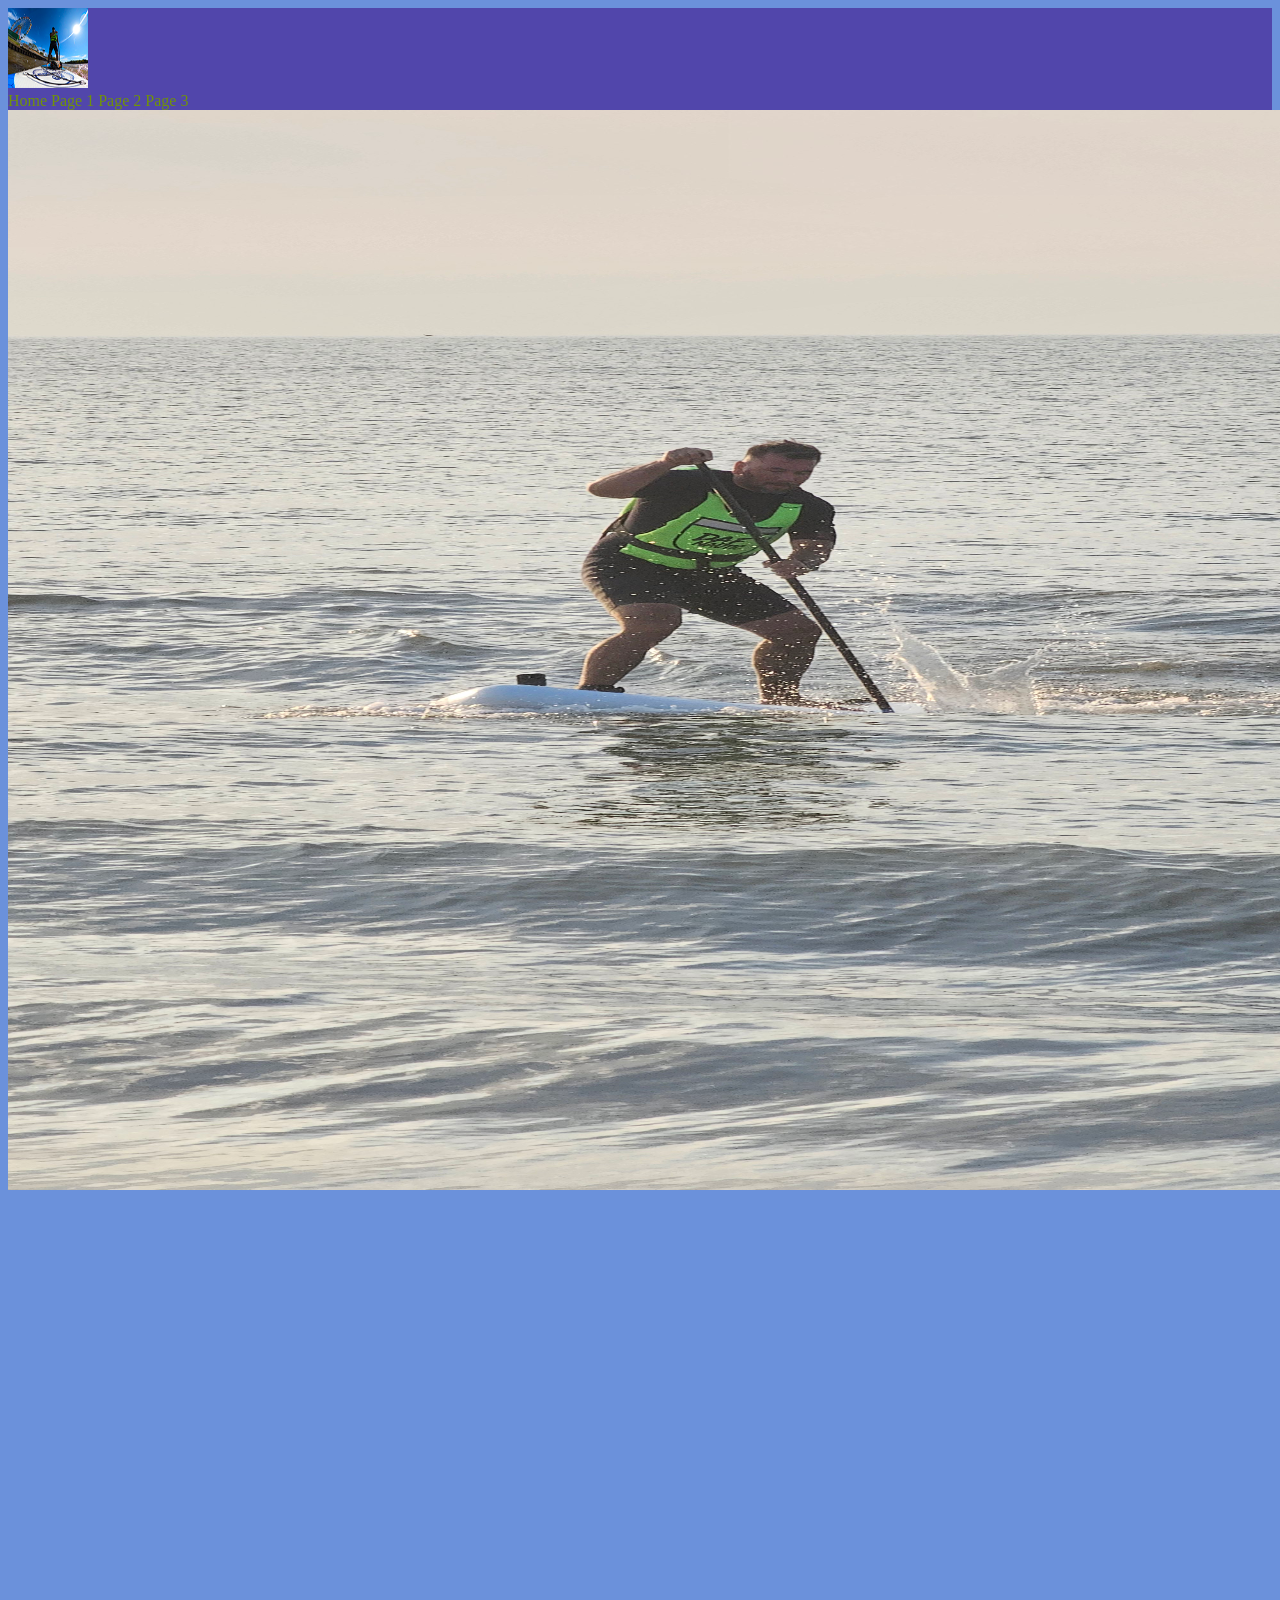
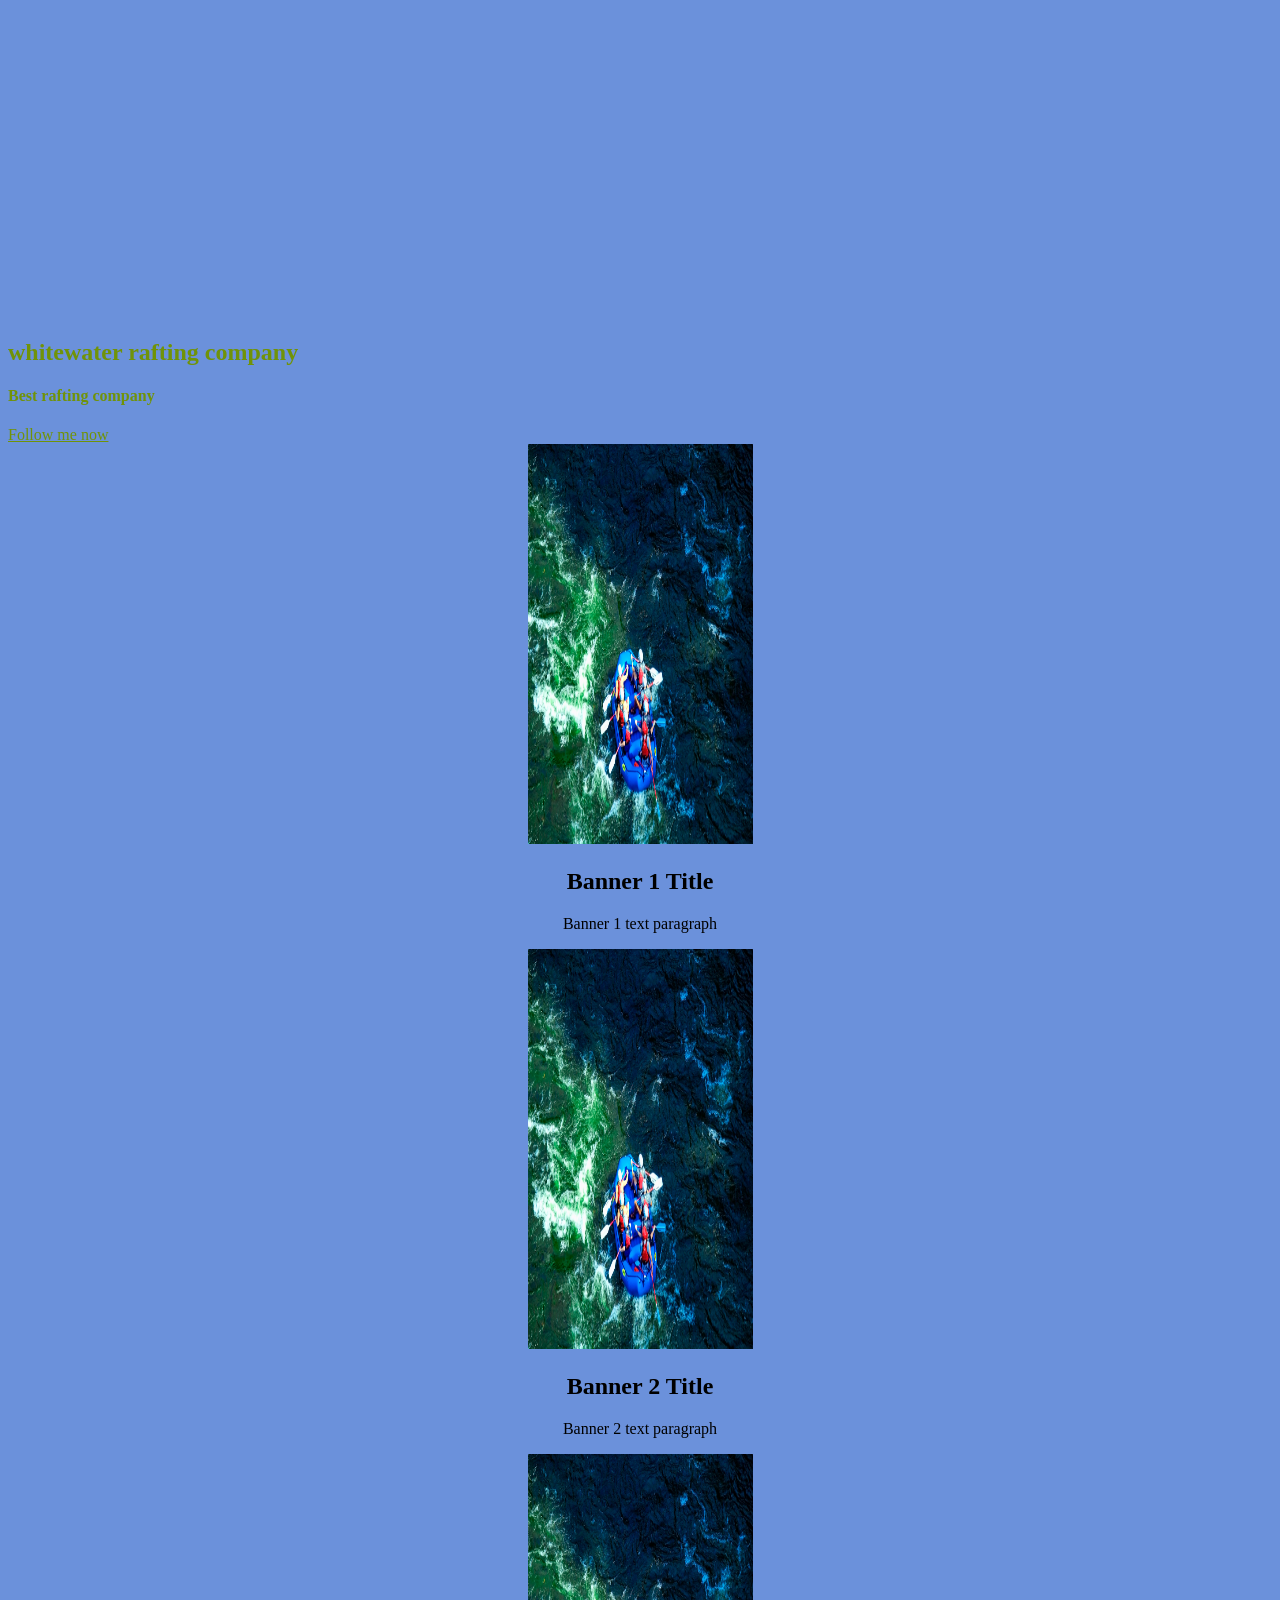
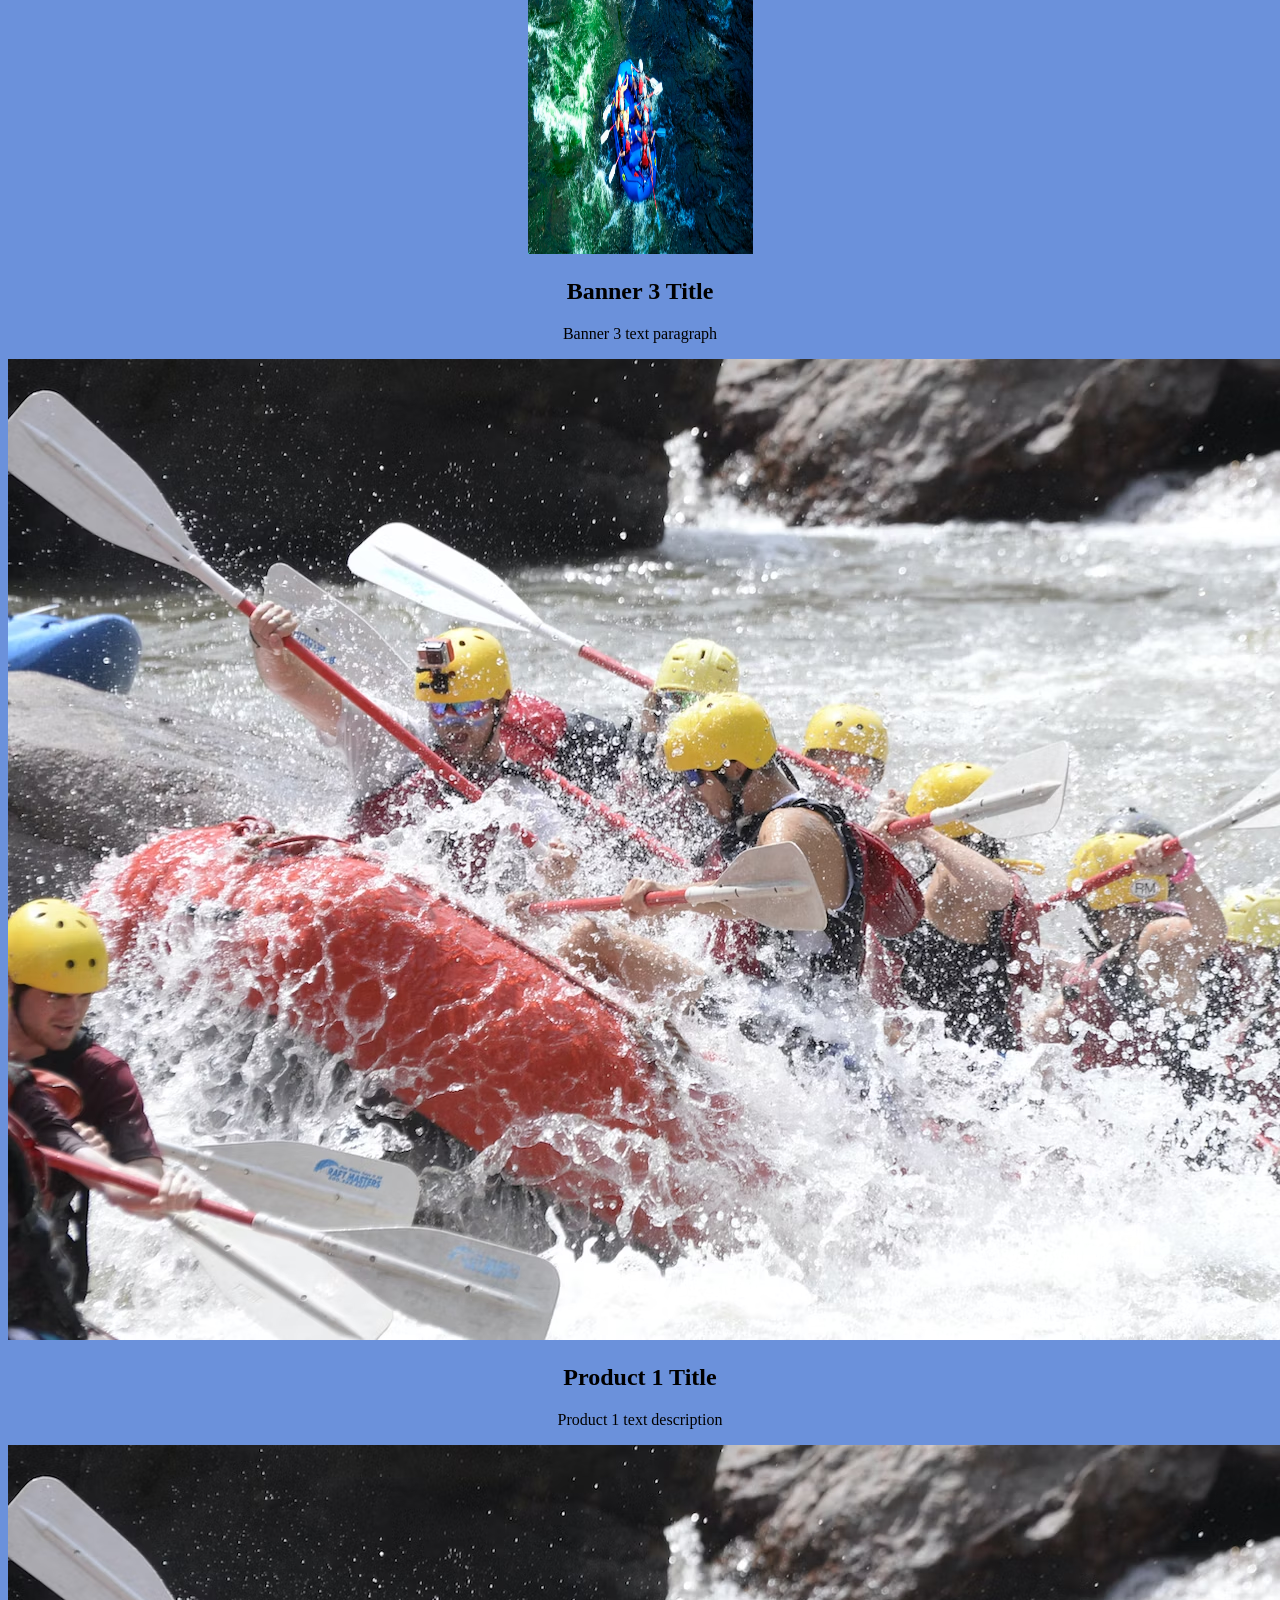
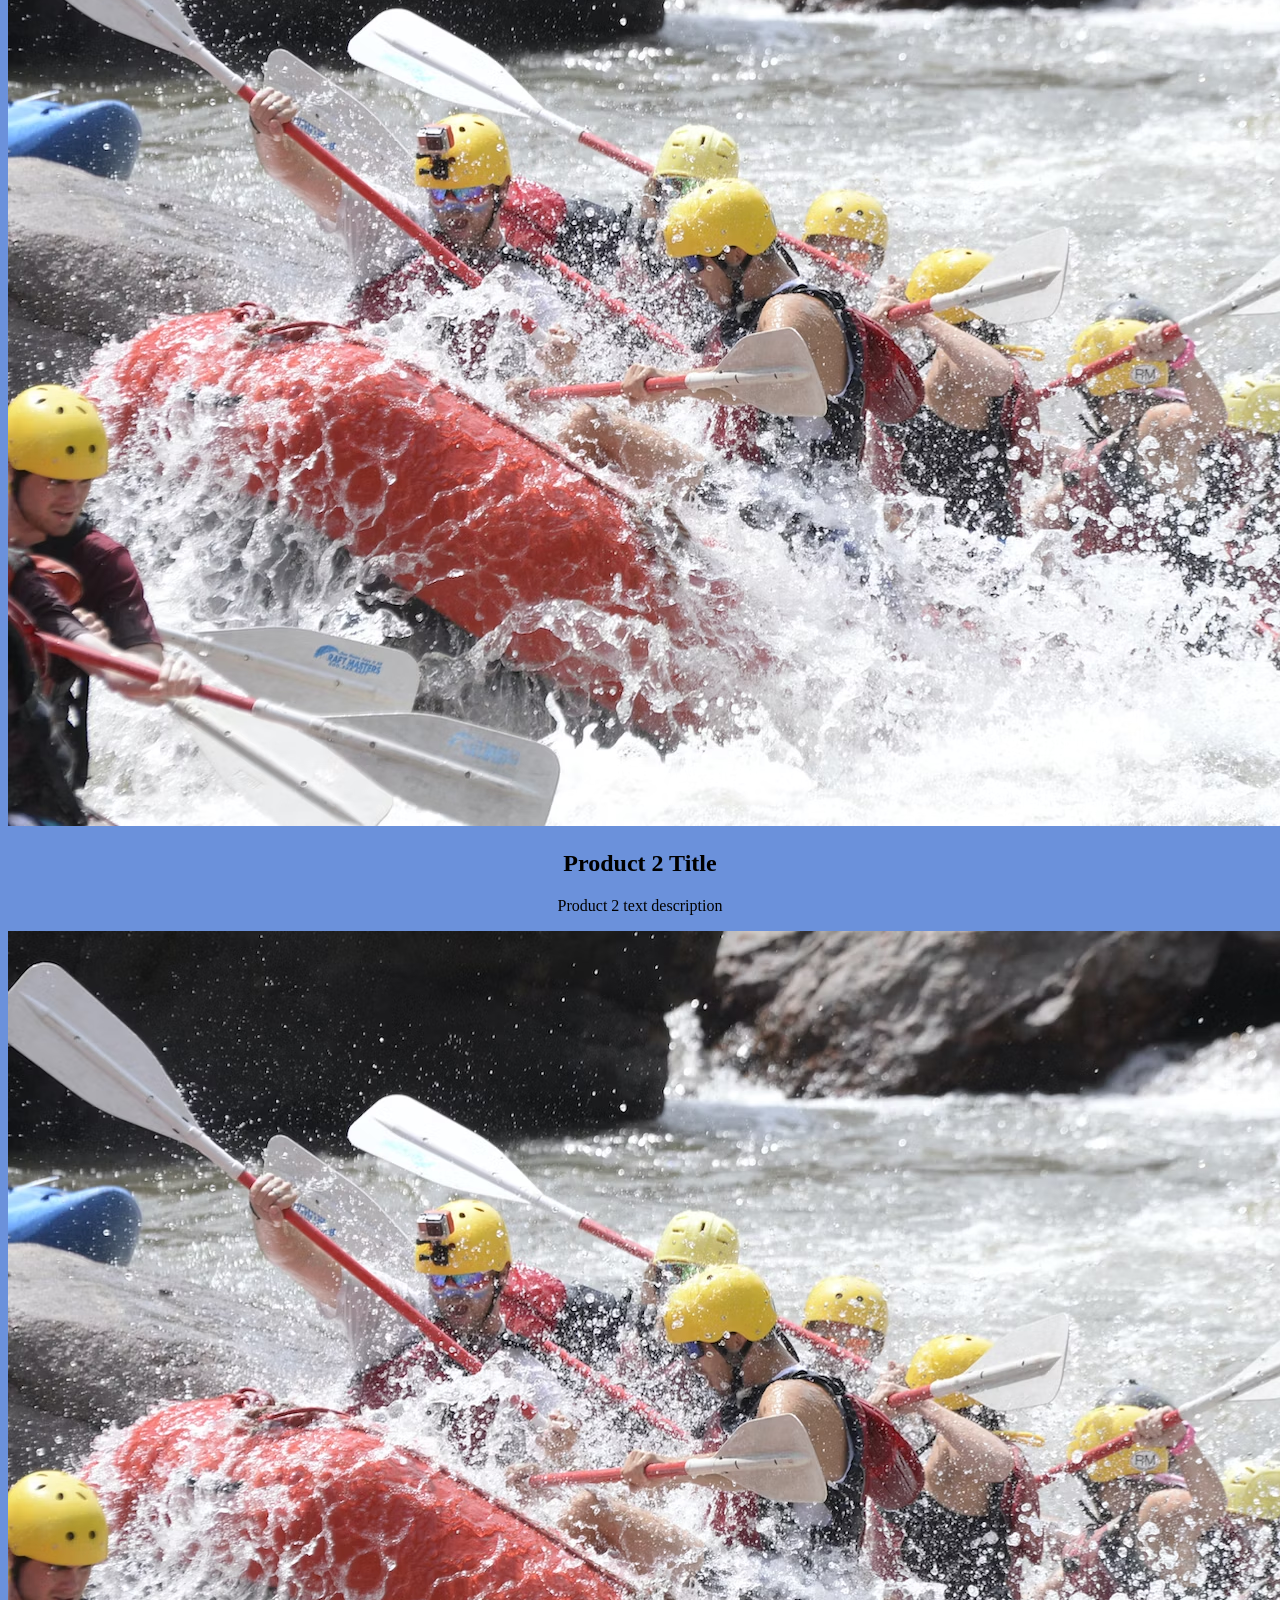
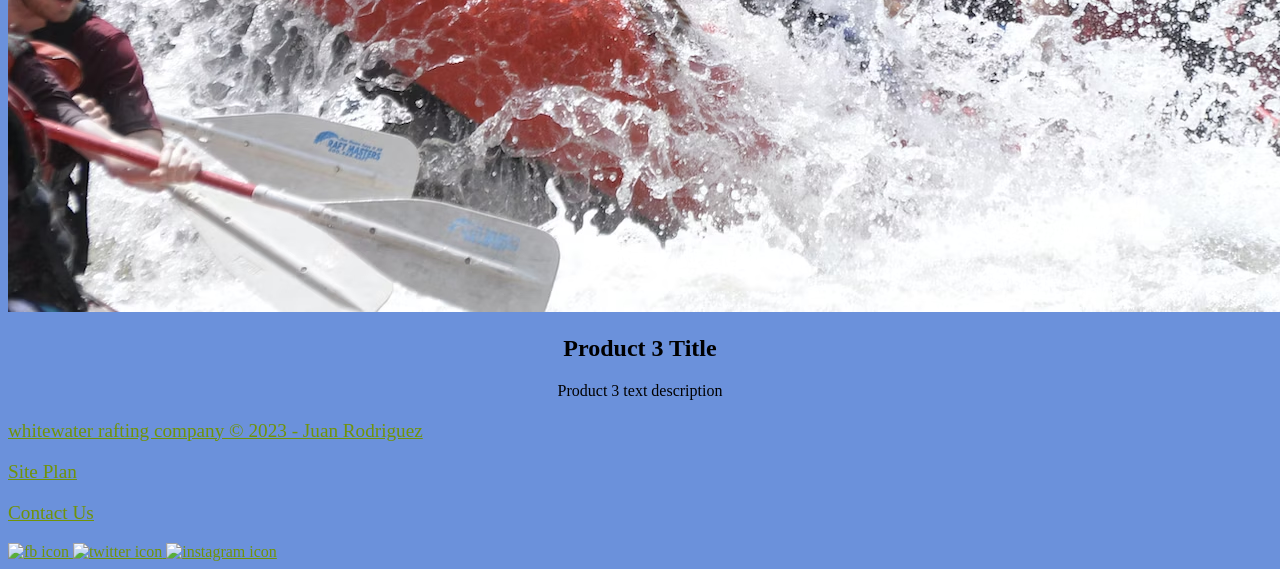
==== wwr/index.html @ 7eb7aa80 "updates some data including photos" ====
<!DOCTYPE html>
<html lang="en">
<head>
    <meta charset="UTF-8">
    <meta name="viewport" content="width=device-width, initial-scale=1.0">
    <link rel="stylesheet" href="./styles/style.css">
    <title>Paddleboard for life</title>
</head>
<body>
    <div id="content">
        <header>
            <a id="logo_link" href="index.html">
                <img class = "logo" src="./images/logo.png" width="80" height="80" alt="logo">
            </a>
            <nav text-align: center;>
                <a href="index.html">Home</a>
                <a href="#">Page 1</a>
                <a href="#">Page 2</a>
                <a href="#">Page 3</a>
            </nav>
        </header>
        <div id="hero">
            <div id="hero-box"> 
                <img src="./images/paddle-001.jpg" width="1440" height="1080" alt="Enjoying Paddleboarding">
            </div>
            <div id="background"></div> 
            <section id="hero-msg" text-align: center;>
                <h1 class="home-title" text-align: center;> whitewater rafting company </h1>
                <h4 text-align: center;>Best rafting company</h4>
                <div class="button-box" text-align: center;>
                    <a class="book" href="contact.html">Follow me now</a>
                </div>
            </section>
        </div>
        <main class="home-grid" text-align: center;>
            <div id="banner-box" text-align: center;>
                <section class="banner">
                    <img src="./images/rafting002.jpg" width="225" height="400" alt="banner image desc">
                    <h2>Banner 1 Title</h2>
                    <p>Banner 1 text paragraph</p>
                </section>
                <section class="banner">
                    <img src="./images/rafting002.jpg" width="225" height="400" alt="banner image desc">
                    <h2>Banner 2 Title</h2>
                    <p>Banner 2 text paragraph</p>
                </section>
                <section class="banner">
                    <img src="./images/rafting002.jpg" width="225" height="400" alt="banner image desc">
                    <h2>Banner 3 Title</h2>
                    <p>Banner 3 text paragraph</p>
                </section>
            </div>
            <div id="product-gallery" text-align: center;>
                <section class="product">
                    <img src="./images/rafting003.jpg" alt="banner image desc">
                    <h2>Product 1 Title</h2>
                    <p>Product 1 text description</p>
                </section>
                <section class="product">
                    <img src="./images/rafting003.jpg" alt="banner image desc">
                    <h2>Product 2 Title</h2>
                    <p>Product 2 text description</p>
                </section>
                <section class="product">
                    <img src="./images/rafting003.jpg" alt="banner image desc">
                    <h2>Product 3 Title</h2>
                    <p>Product 3 text description</p>
                </section>
            </div>
        </main>
        <footer>
            <p>whitewater rafting company &copy; 2023 - Juan Rodriguez</p>
            <p><a href="site-plan-rafting.html">Site Plan</a></p>
            <p><a href="contactus.html">Contact Us</a></p>
            <div class="social">
                <a href="https://facebook.com" target="_blank">
                    <img src="images/facebook.png" alt="fb icon">
                </a>
                <a href="https://twitter.com" target="_blank">
                    <img src="images/twitter.png" alt="twitter icon">
                </a>
                <a href="https://instagram.com" target="_blank">
                    <img src="images/instagram.png" alt="instagram icon">
                </a>
            </div>
        </footer>
    </div>
</body>
</html>
---- wwr/styles/style.css ----
#content {
    max-width: 1600px;
    margin: 0 auto;
}

#background {
    height: 725px;
    background-color: #6b91db;
}

#home-grid {
    text-align: center;
    color: #709308;
    text-decoration: none;
}

body {
    background-color: #6b91db; 
}
header {
    background-color:rgba(71, 39, 152, 0.7);
}
nav a {
    text-align: center;
    color: #709308;
    text-decoration: none;
}

nav a:hover {
    background-color: rgba(46, 136, 159, 0.244);
    color: #709308;
}

.home-title {
    color: #709308;
}

h4 {
    color: #709308;
}

.book, .join {
    background-color: #6b91db;
    color: #709308;
    text-align: center;
}

.book:hover, .join:hover {
    background-color: #6b91db;
    color: #709308;
}

.msg {
    background-color: #6b91db;
    color: #709308;
}

.msg h2 {
    color: #709308;
}

.msg p {
    color: #709308;
}

footer {
    background-color: #6b91db; 
    color: #709308;
}

footer a {
    color: #709308;
    text-align: center;
}

footer a:hover {
    color: #a8d124;
}
main {
    text-align: center;
}

footer p {
    font-size: 1.2em;
    text-decoration: underline;
}  

a:hover {
    text-decoration: underline;
} 

.icon {
    width: 80px;
}
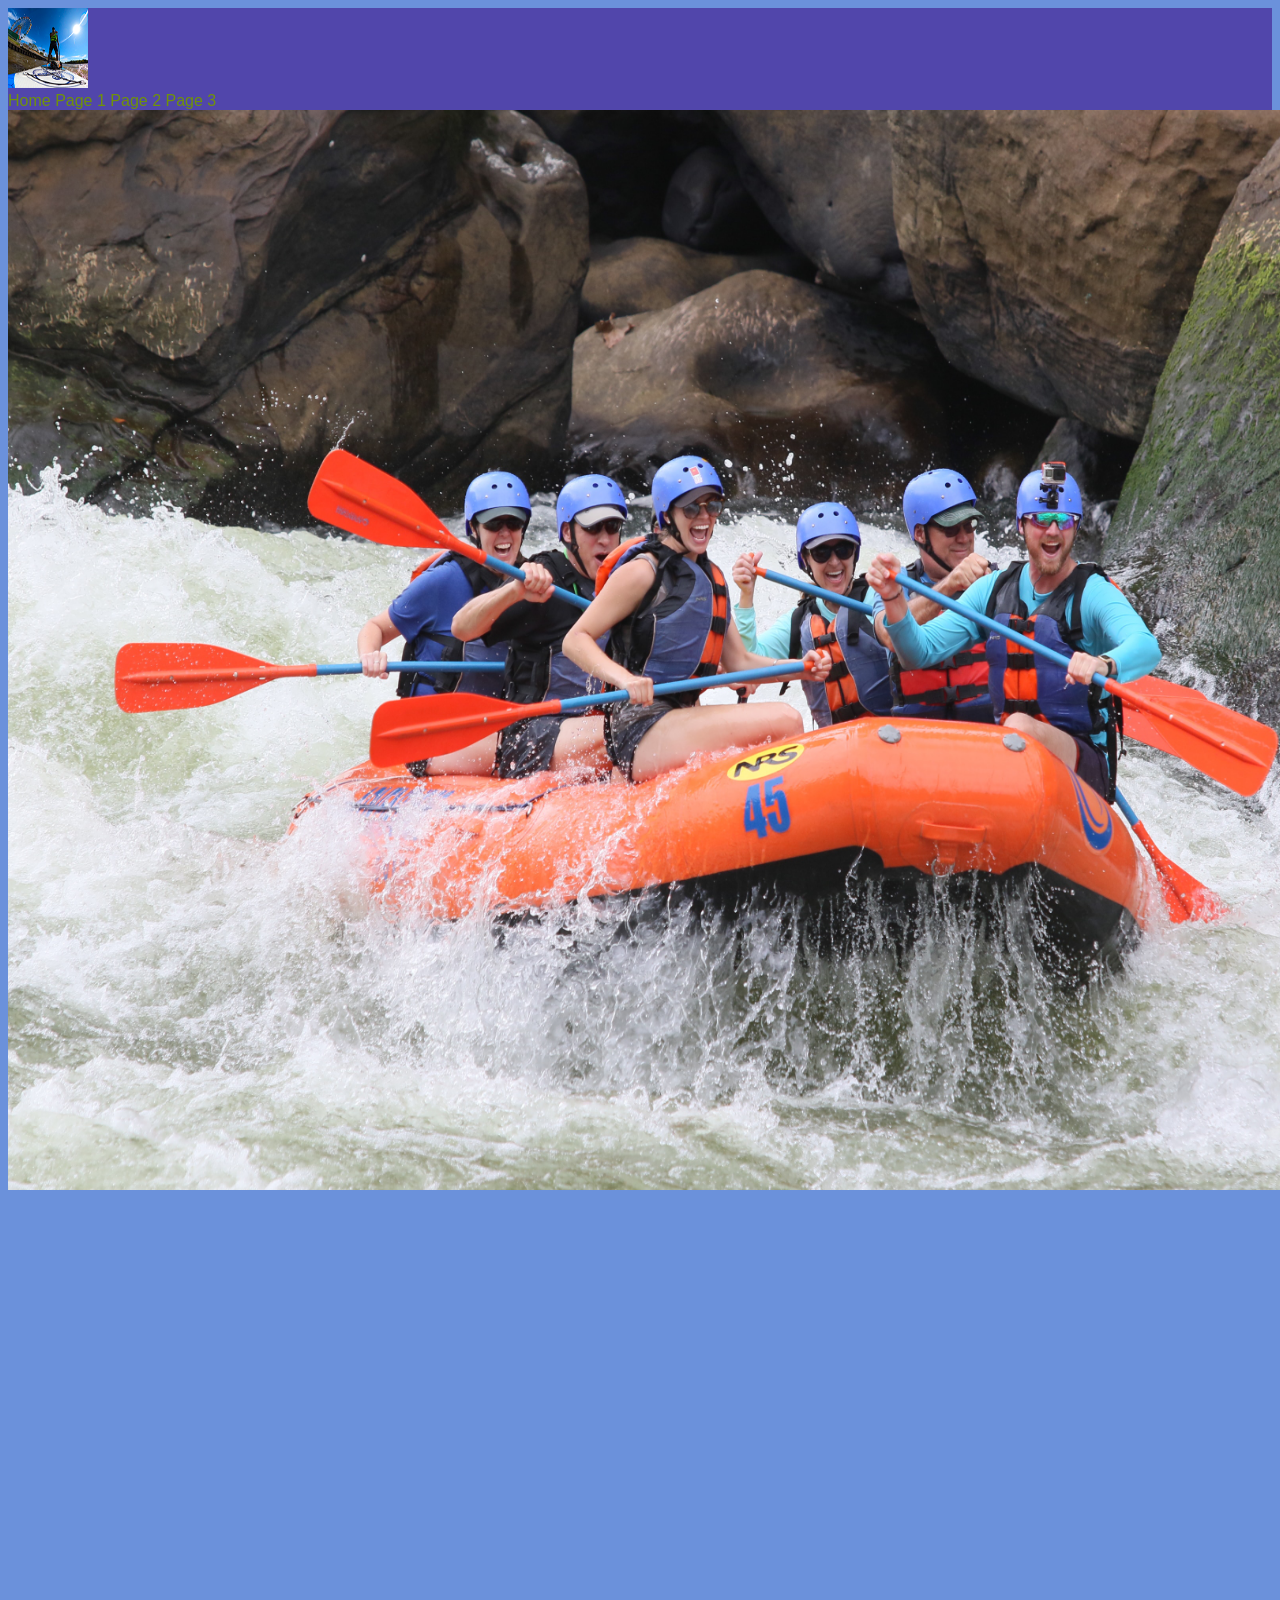
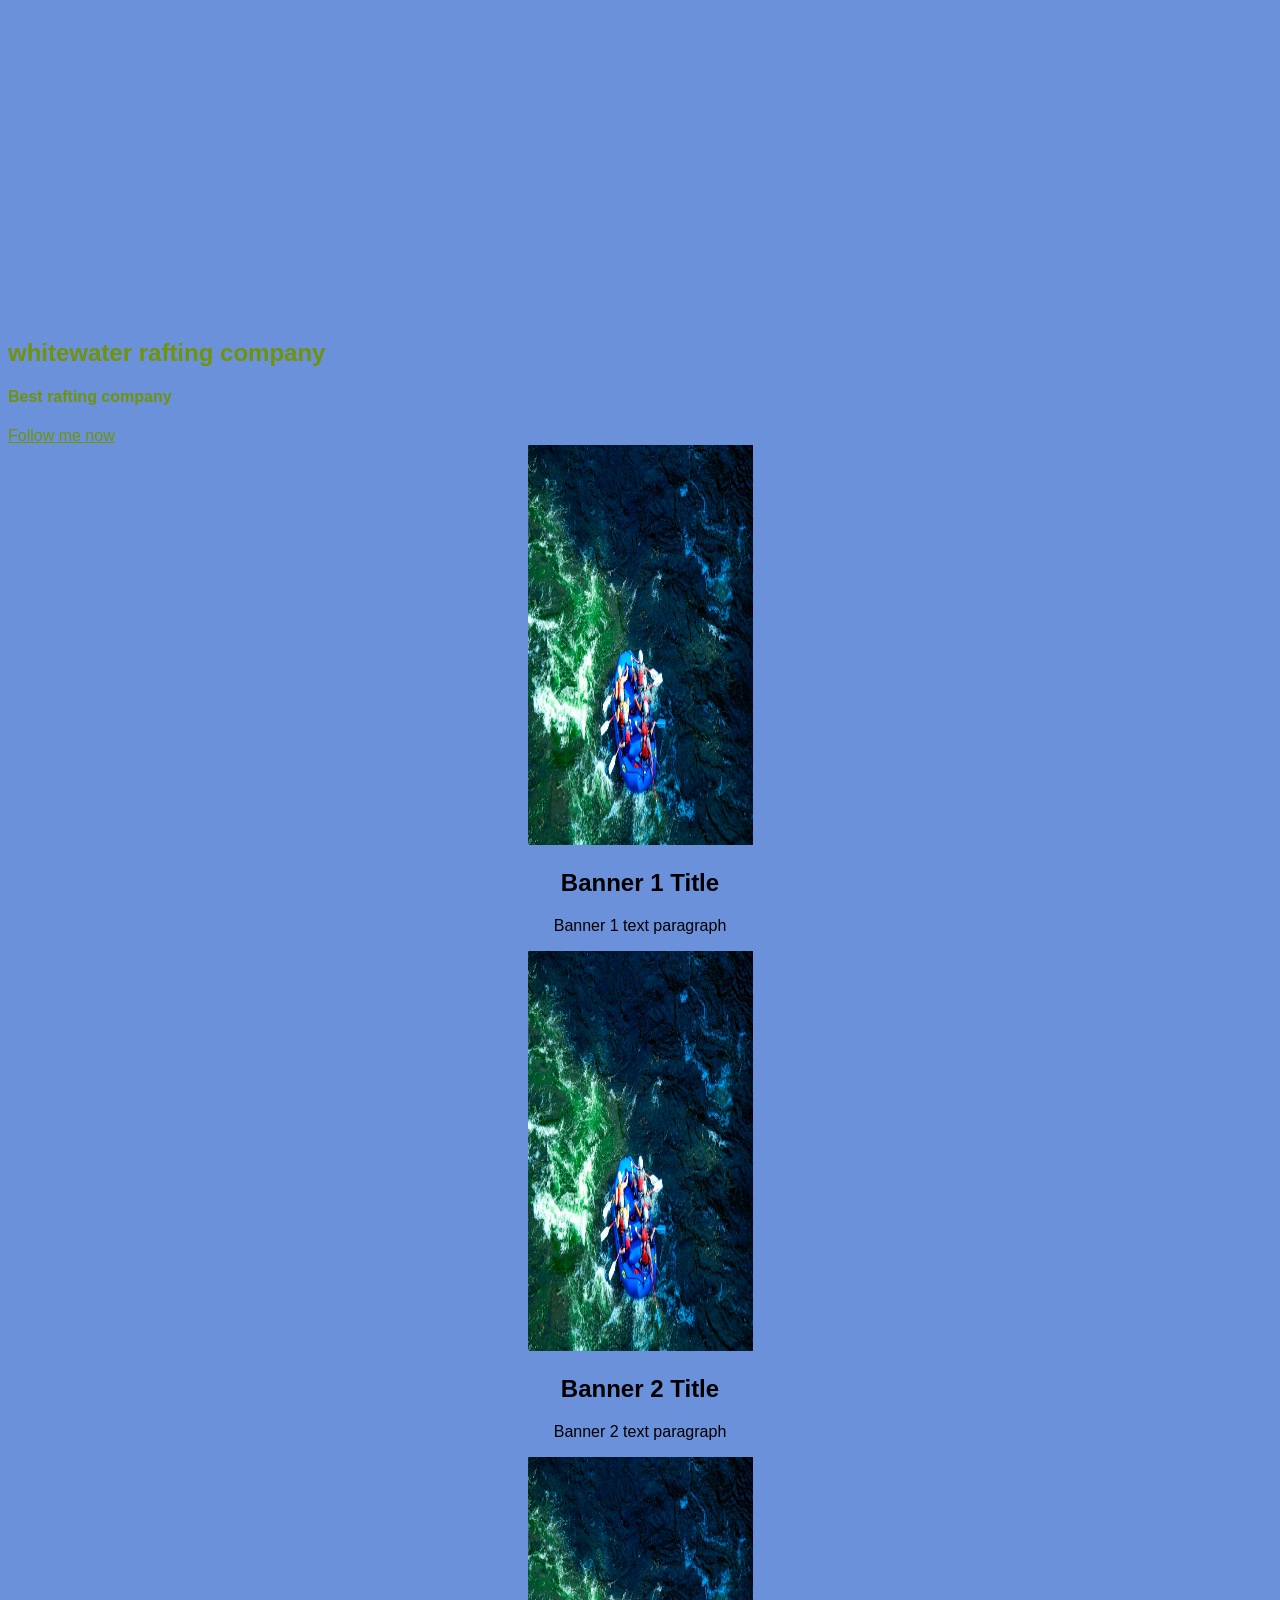
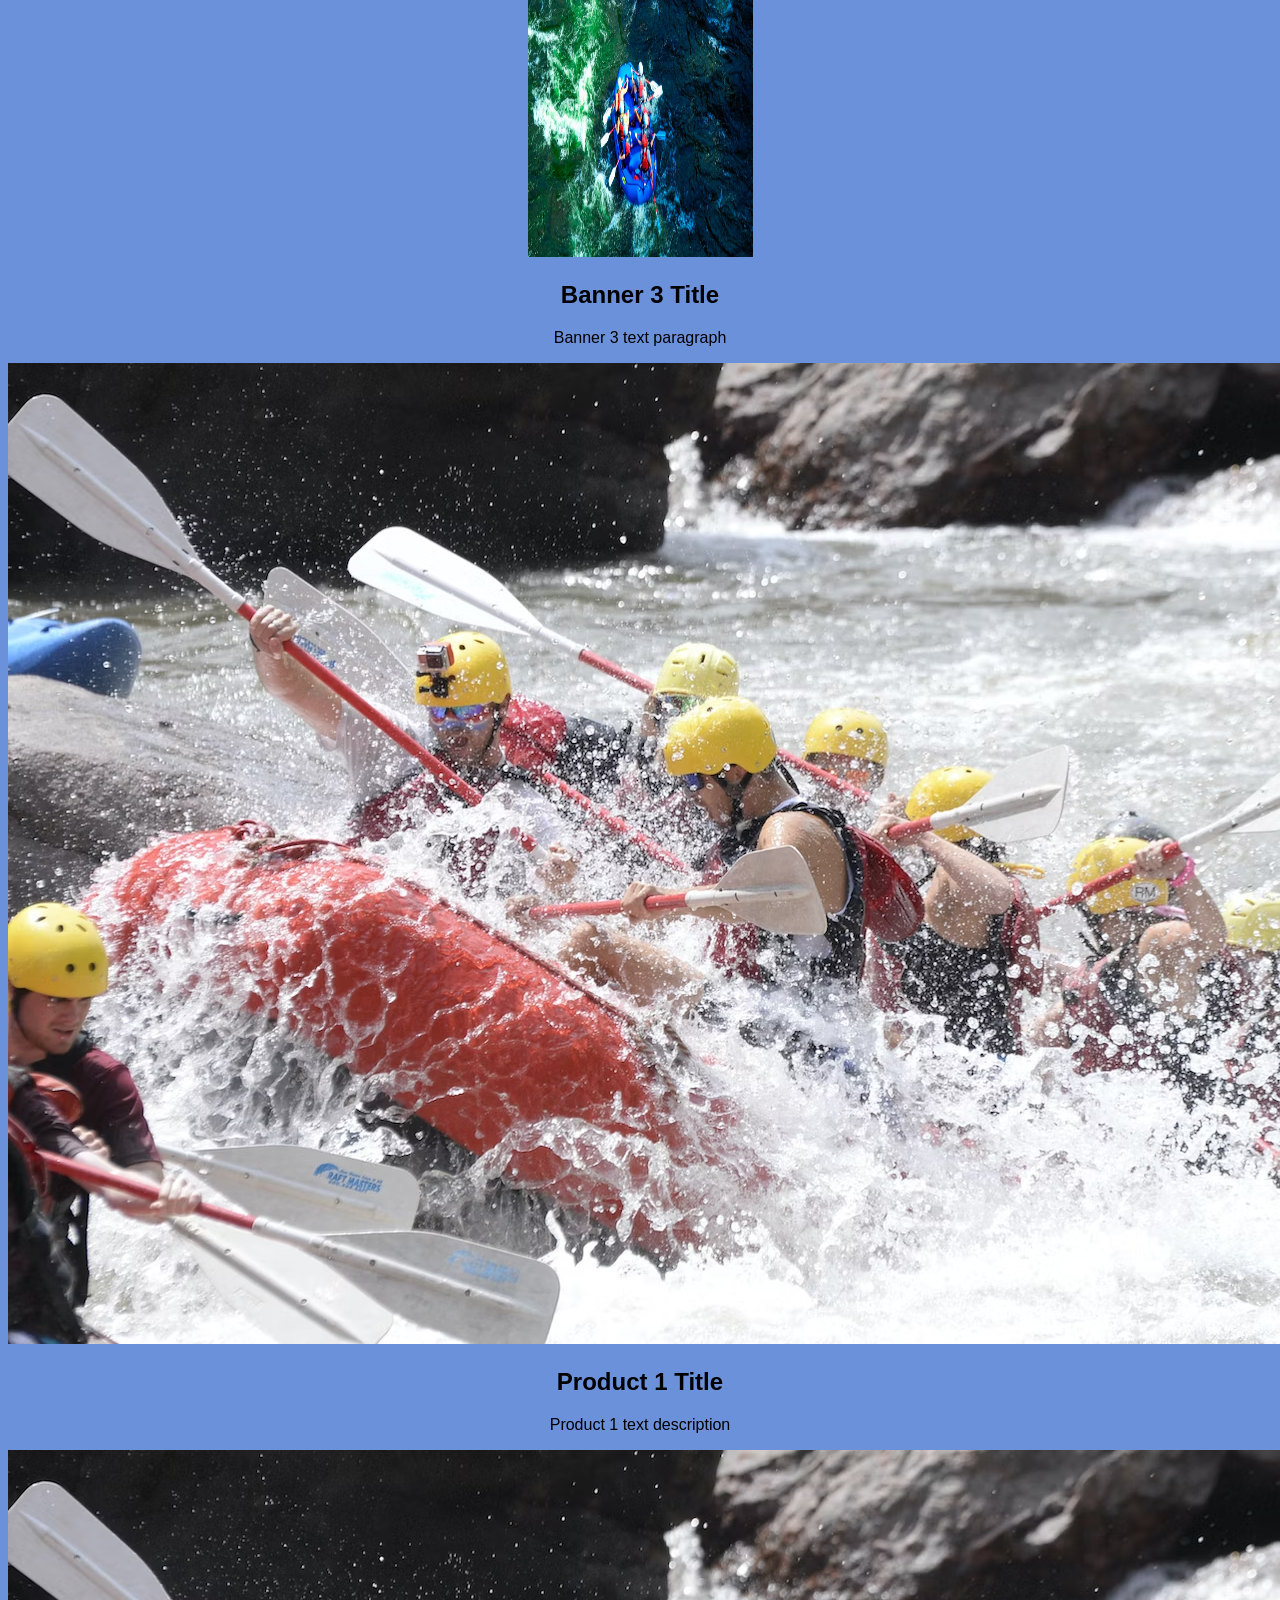
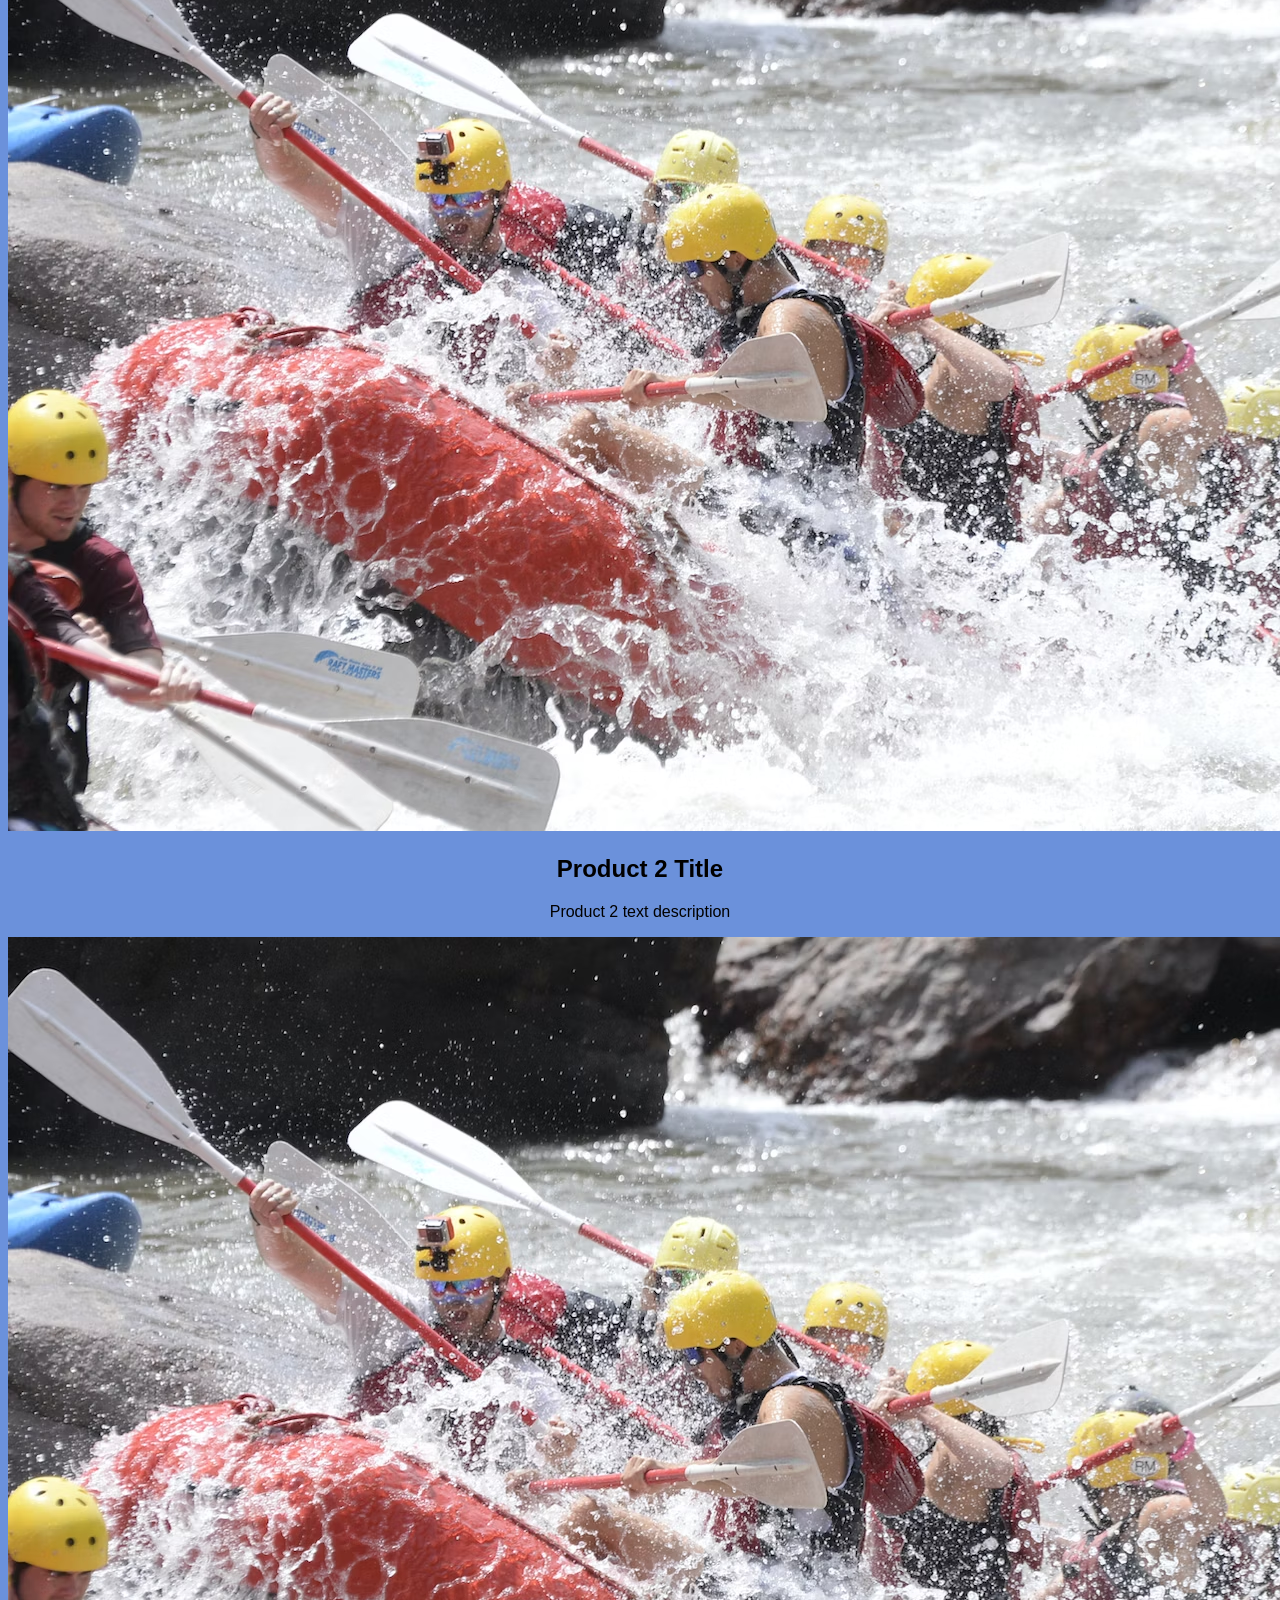
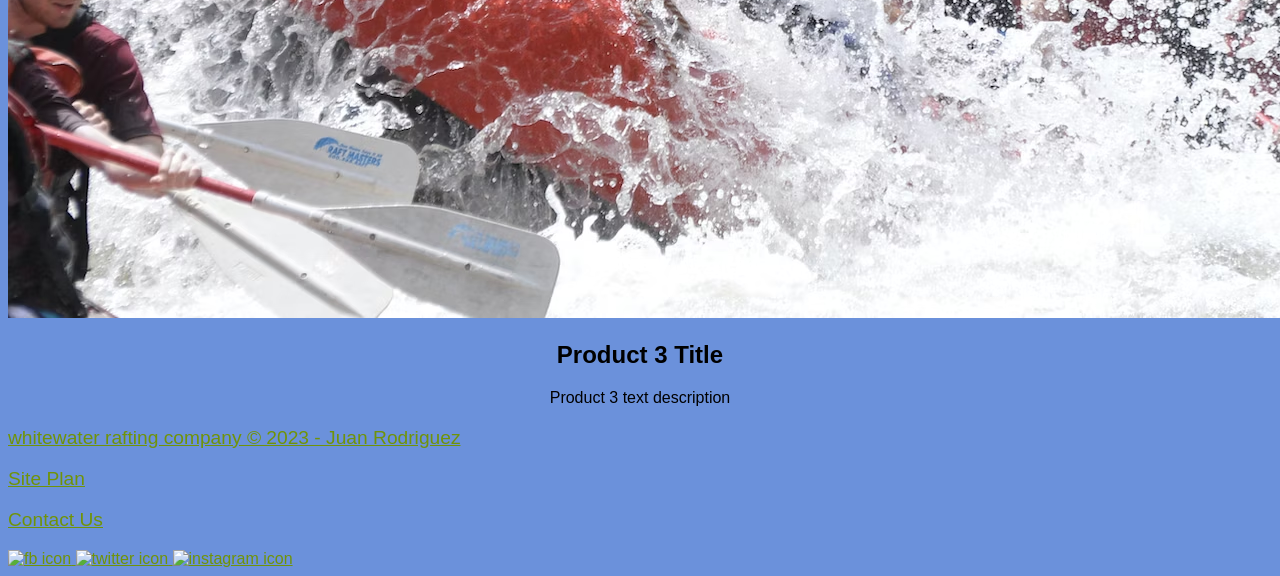
==== commit a2f75c2a: "updates" ====
--- a/wwr/index.html
+++ b/wwr/index.html
@@ -21,7 +21,7 @@
         </header>
         <div id="hero">
             <div id="hero-box"> 
-                <img src="./images/paddle-001.jpg" width="1440" height="1080" alt="Enjoying Paddleboarding">
+                <img src="./images/rafting001.jpg" width="1440" height="1080" alt="Enjoying Rafting">
             </div>
             <div id="background"></div> 
             <section id="hero-msg" text-align: center;>
--- a/wwr/styles/style.css
+++ b/wwr/styles/style.css
@@ -16,6 +16,7 @@
 
 body {
     background-color: #6b91db; 
+    font-family: Arial, sans-serif;
 }
 header {
     background-color:rgba(71, 39, 152, 0.7);
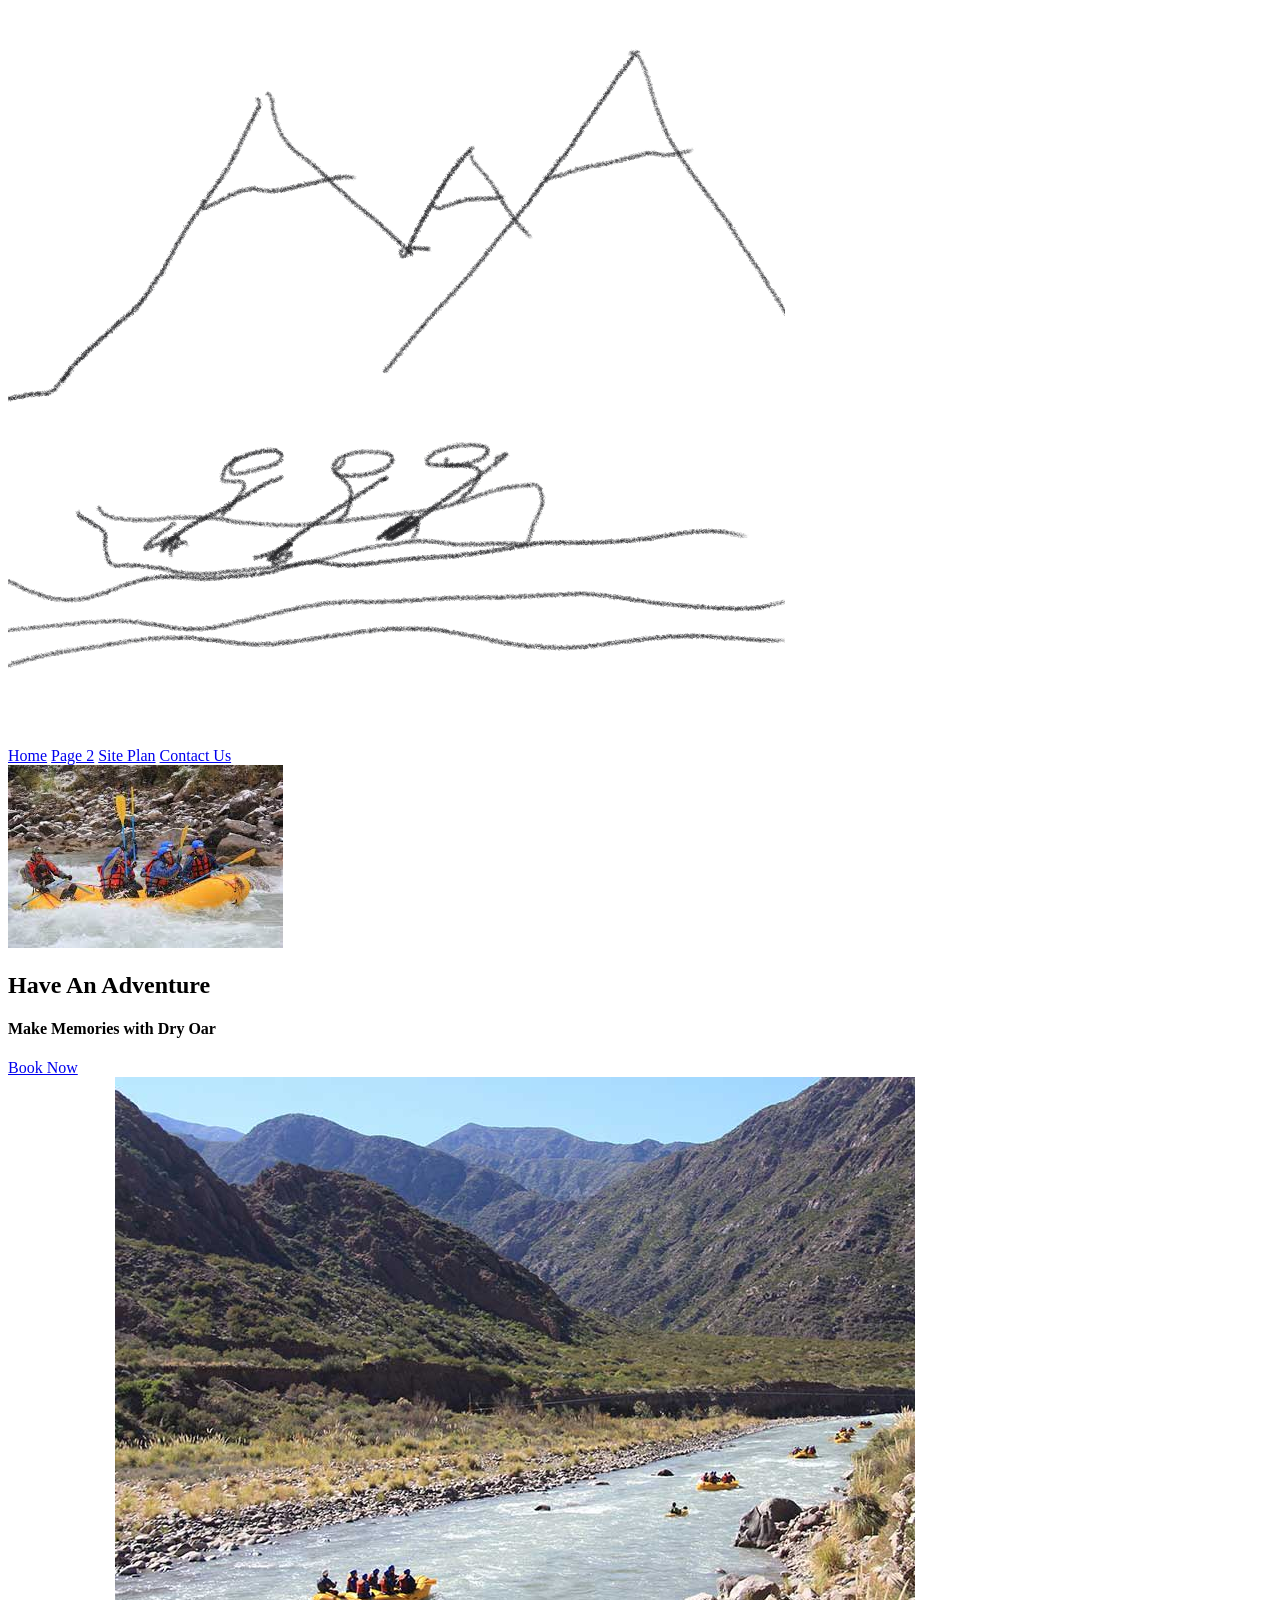
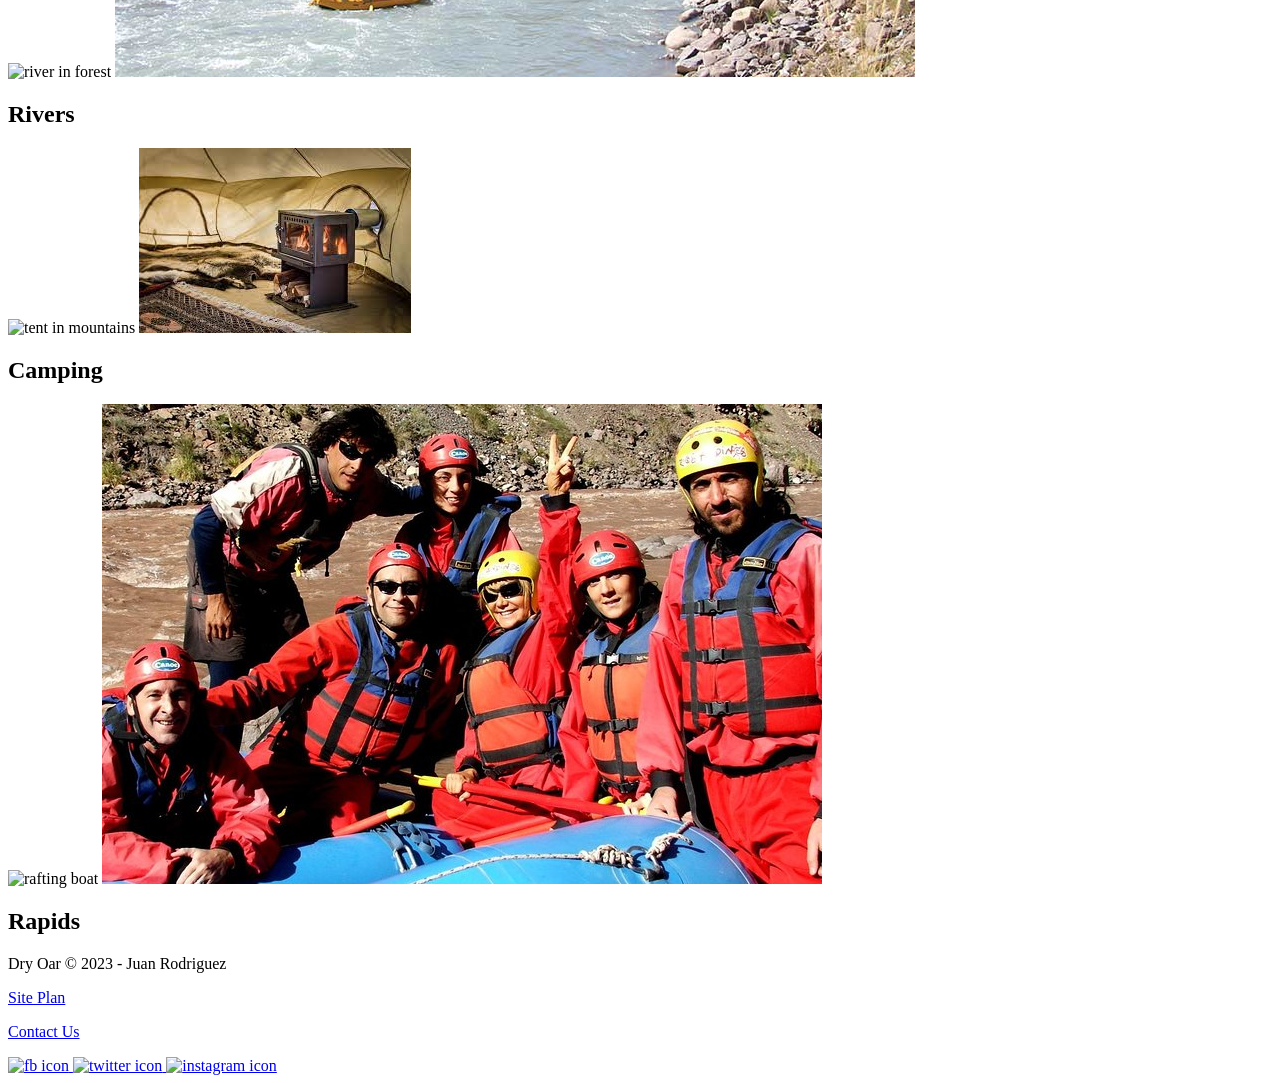
==== commit 95a88fd1: "3eded" ====
--- a/wwr/index.html
+++ b/wwr/index.html
@@ -3,87 +3,66 @@
 <head>
     <meta charset="UTF-8">
     <meta name="viewport" content="width=device-width, initial-scale=1.0">
-    <link rel="stylesheet" href="./styles/style.css">
-    <title>Paddleboard for life</title>
+    <title>Patagonia Rafting Expedition</title>
 </head>
 <body>
-    <div id="content">
-        <header>
-            <a id="logo_link" href="index.html">
-                <img class = "logo" src="./images/logo.png" width="80" height="80" alt="logo">
+    <header>
+        <a id="logo_link" href="index.html">
+            <img class="logo" src="./images/logo.png" alt="Dry Oar Logo">
+        </a>
+        <nav>
+            <a href="index.html">Home</a>
+            <a href="#">Page 2</a>
+            <a href="site-plan-rafting.html">Site Plan</a>
+            <a href="contactus.html">Contact Us</a>
+        </nav>
+       
+    </header>
+    <div id="hero">
+        <div id="hero-box">
+            <img id="hero-img" src="images/hero.jpeg" alt="People enjoying rafting at Patagonia">
+        </div>
+        <section id="hero-msg">
+            <h1 class="home-title">Have An Adventure</h1>
+            <h4>Make Memories with Dry Oar </h4>
+            <div class='button-box'>
+                <a class='book' href="contactus.html">Book Now</a>
+            </div>
+        </section>
+    </div>
+    <main class="home-grid">
+        <section class="rivers-card">
+            <img class="card-img" src="images/rivers.jpg" alt="river in forest">
+            <img class="icon" src="images/rivers2.jpeg" alt="river icon">
+            <h2>Rivers</h2>
+        </section>
+        <section class="camping-card">
+            <img class="card-img" src="images/camping.jpg" alt="tent in mountains">
+            <img class="icon" src="images/fire_icon.jpeg" alt="fire icon">
+            <h2>Camping</h2>
+        </section>
+        <section class="rapids-card">
+            <img class="card-img" src="images/rapids.jpg" alt="rafting boat">
+            <img class="icon" src="images/rapids2.jpeg" alt="oars icon">
+            <h2>Rapids</h2>
+        </section>
+    </main>
+    <footer>
+        <p>Dry Oar &copy; 2023 - Juan Rodriguez</p>
+        <p><a href="site-plan-rafting.html">Site Plan</a></p>
+        <p><a href="contactus.html">Contact Us</a></p>
+        <div class="social">
+            <a href="https://facebook.com">
+                <img src="images/facebook.png" alt="fb icon">
             </a>
-            <nav text-align: center;>
-                <a href="index.html">Home</a>
-                <a href="#">Page 1</a>
-                <a href="#">Page 2</a>
-                <a href="#">Page 3</a>
-            </nav>
-        </header>
-        <div id="hero">
-            <div id="hero-box"> 
-                <img src="./images/rafting001.jpg" width="1440" height="1080" alt="Enjoying Rafting">
-            </div>
-            <div id="background"></div> 
-            <section id="hero-msg" text-align: center;>
-                <h1 class="home-title" text-align: center;> whitewater rafting company </h1>
-                <h4 text-align: center;>Best rafting company</h4>
-                <div class="button-box" text-align: center;>
-                    <a class="book" href="contact.html">Follow me now</a>
-                </div>
-            </section>
+            <a href="https://twitter.com">
+                <img src="images/twitter.png" alt="twitter icon">
+            </a>
+            <a href="https://instagram.com">
+                <img src="images/instagram.png" alt="instagram icon">
+            </a>
         </div>
-        <main class="home-grid" text-align: center;>
-            <div id="banner-box" text-align: center;>
-                <section class="banner">
-                    <img src="./images/rafting002.jpg" width="225" height="400" alt="banner image desc">
-                    <h2>Banner 1 Title</h2>
-                    <p>Banner 1 text paragraph</p>
-                </section>
-                <section class="banner">
-                    <img src="./images/rafting002.jpg" width="225" height="400" alt="banner image desc">
-                    <h2>Banner 2 Title</h2>
-                    <p>Banner 2 text paragraph</p>
-                </section>
-                <section class="banner">
-                    <img src="./images/rafting002.jpg" width="225" height="400" alt="banner image desc">
-                    <h2>Banner 3 Title</h2>
-                    <p>Banner 3 text paragraph</p>
-                </section>
-            </div>
-            <div id="product-gallery" text-align: center;>
-                <section class="product">
-                    <img src="./images/rafting003.jpg" alt="banner image desc">
-                    <h2>Product 1 Title</h2>
-                    <p>Product 1 text description</p>
-                </section>
-                <section class="product">
-                    <img src="./images/rafting003.jpg" alt="banner image desc">
-                    <h2>Product 2 Title</h2>
-                    <p>Product 2 text description</p>
-                </section>
-                <section class="product">
-                    <img src="./images/rafting003.jpg" alt="banner image desc">
-                    <h2>Product 3 Title</h2>
-                    <p>Product 3 text description</p>
-                </section>
-            </div>
-        </main>
-        <footer>
-            <p>whitewater rafting company &copy; 2023 - Juan Rodriguez</p>
-            <p><a href="site-plan-rafting.html">Site Plan</a></p>
-            <p><a href="contactus.html">Contact Us</a></p>
-            <div class="social">
-                <a href="https://facebook.com" target="_blank">
-                    <img src="images/facebook.png" alt="fb icon">
-                </a>
-                <a href="https://twitter.com" target="_blank">
-                    <img src="images/twitter.png" alt="twitter icon">
-                </a>
-                <a href="https://instagram.com" target="_blank">
-                    <img src="images/instagram.png" alt="instagram icon">
-                </a>
-            </div>
-        </footer>
-    </div>
+    </footer>
+    
 </body>
 </html>
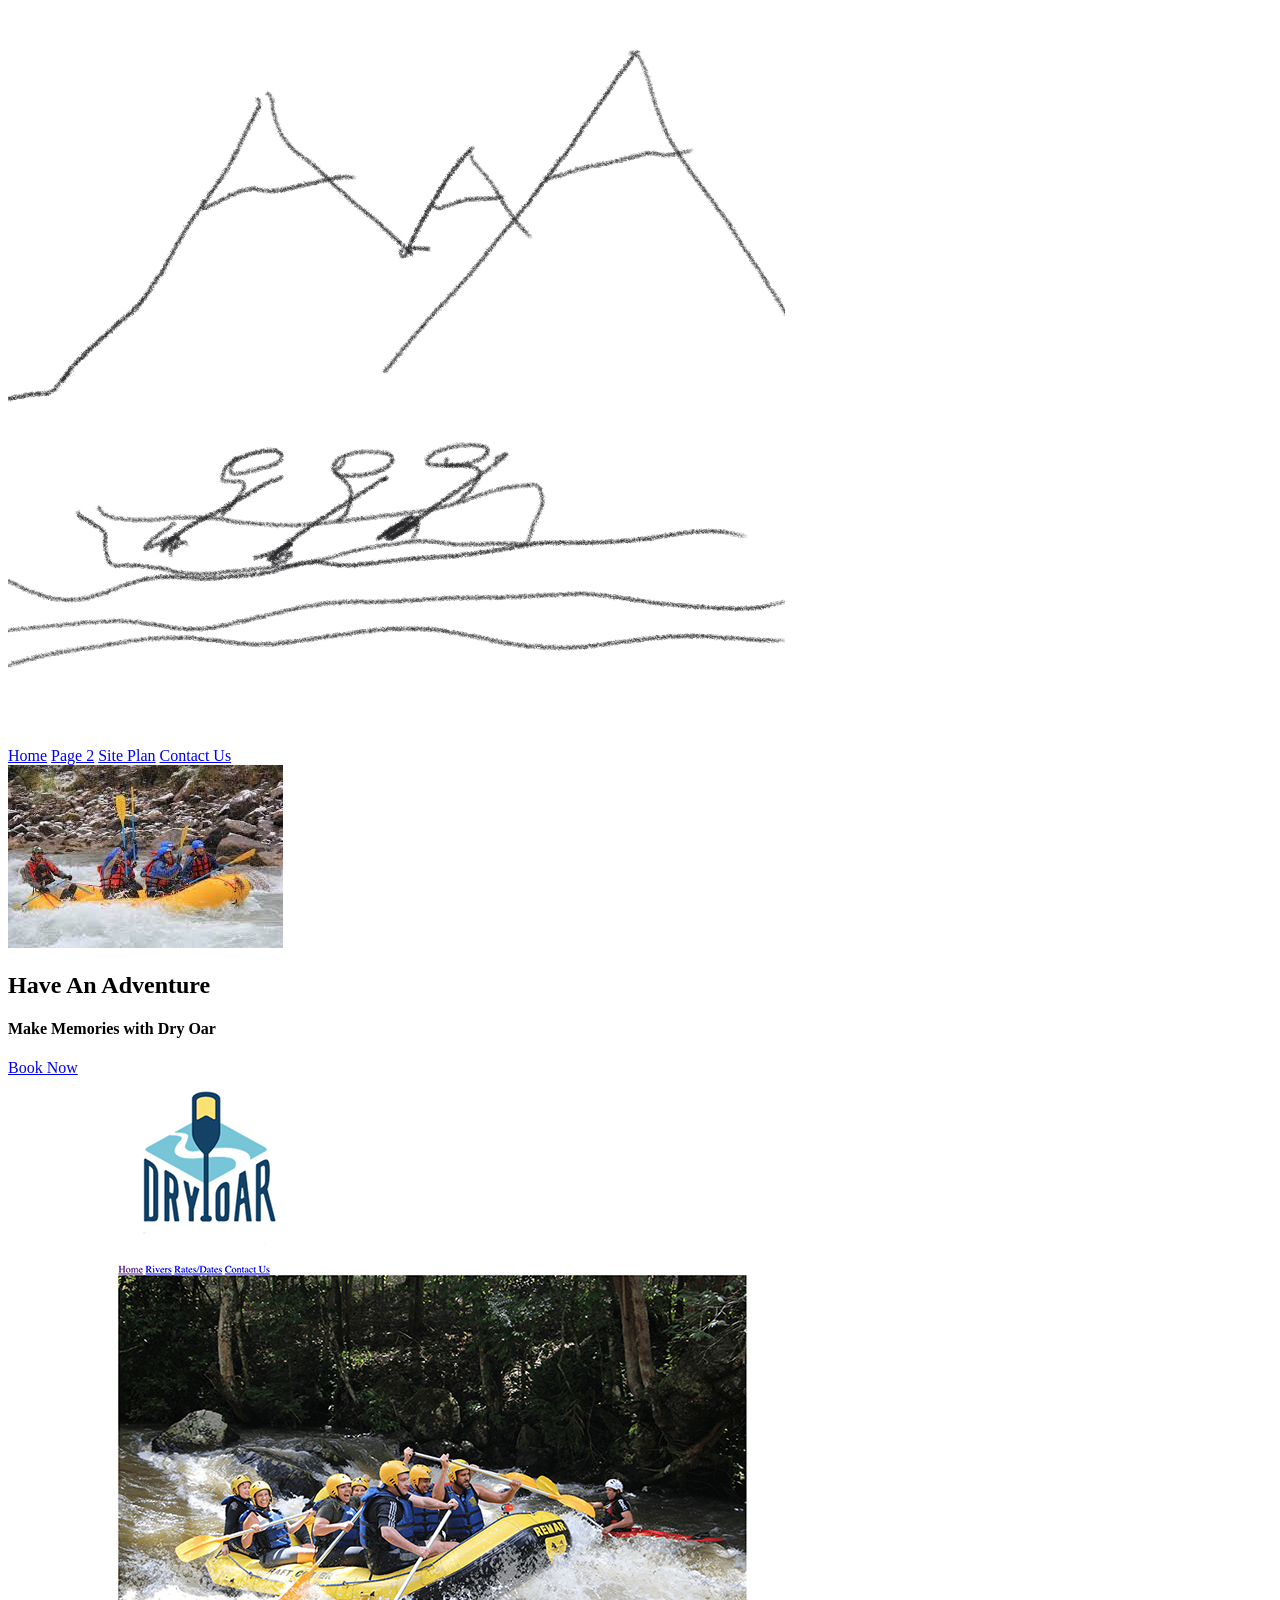
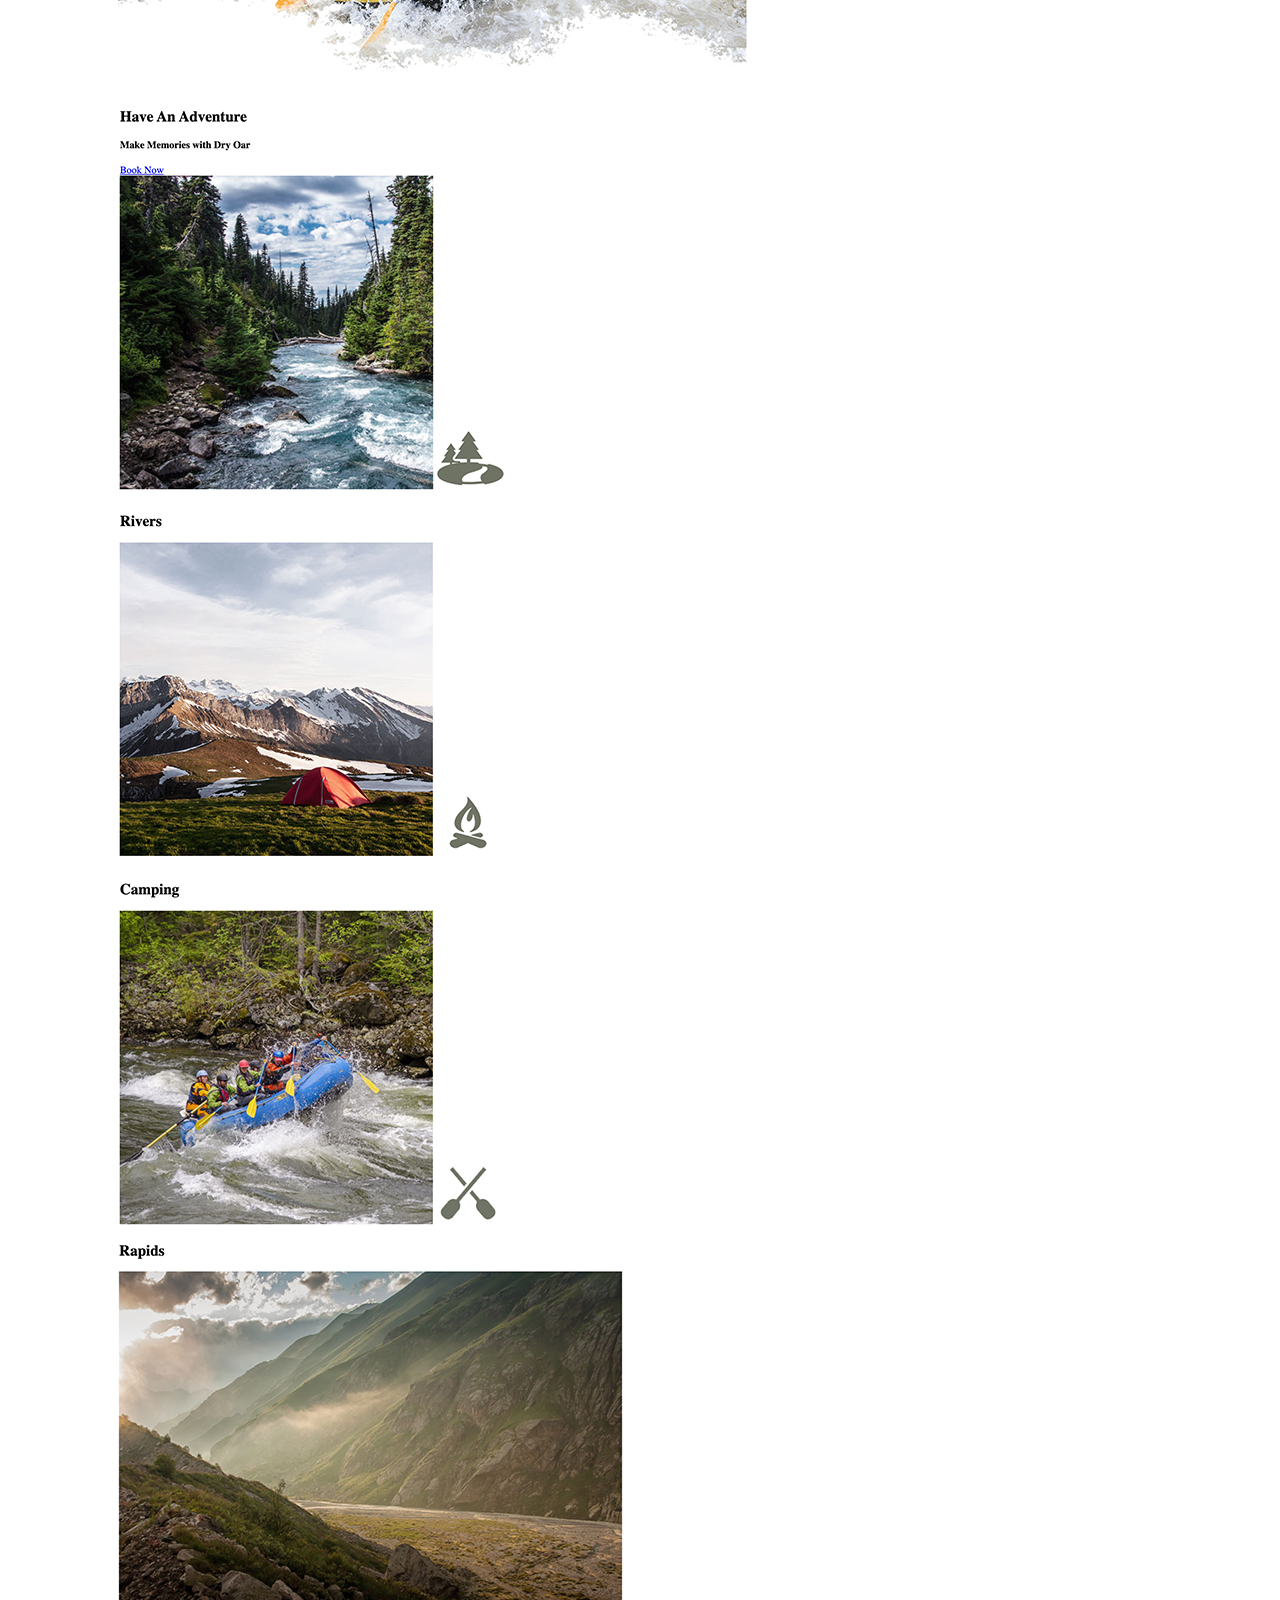
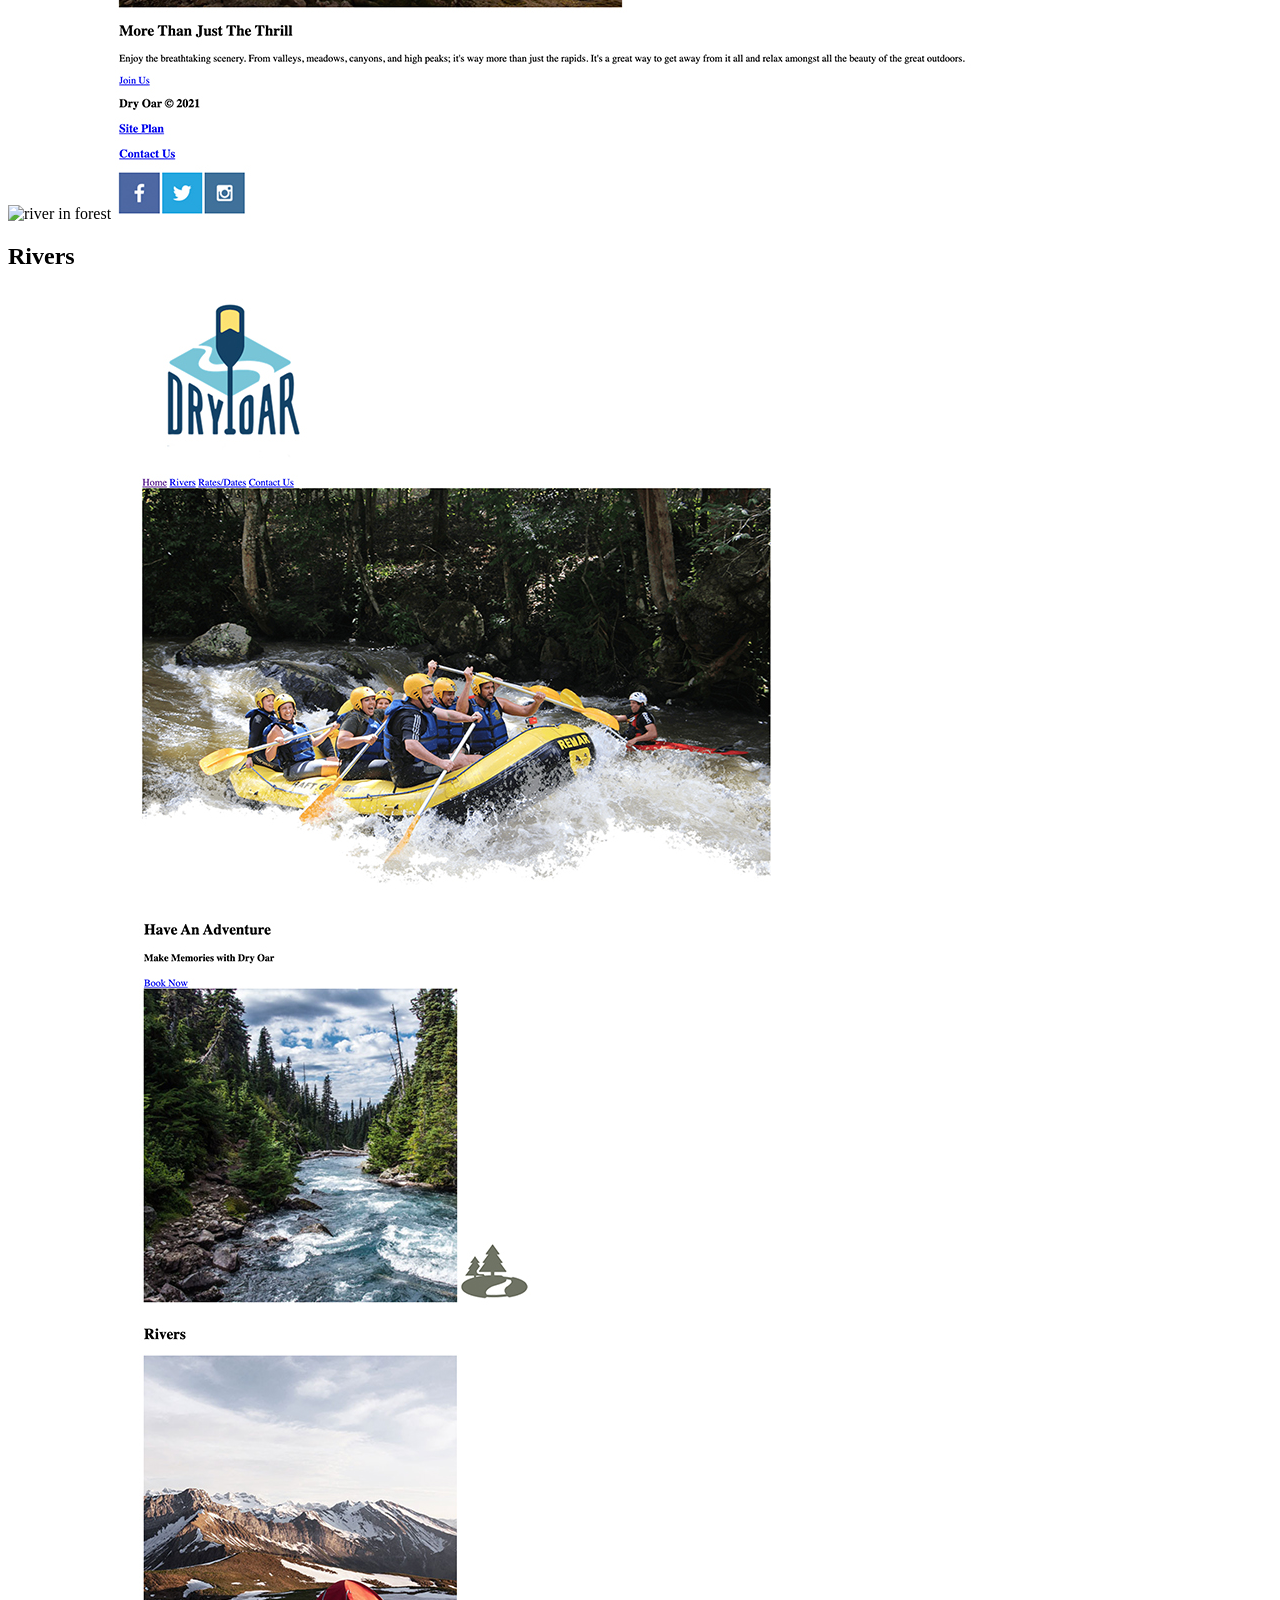
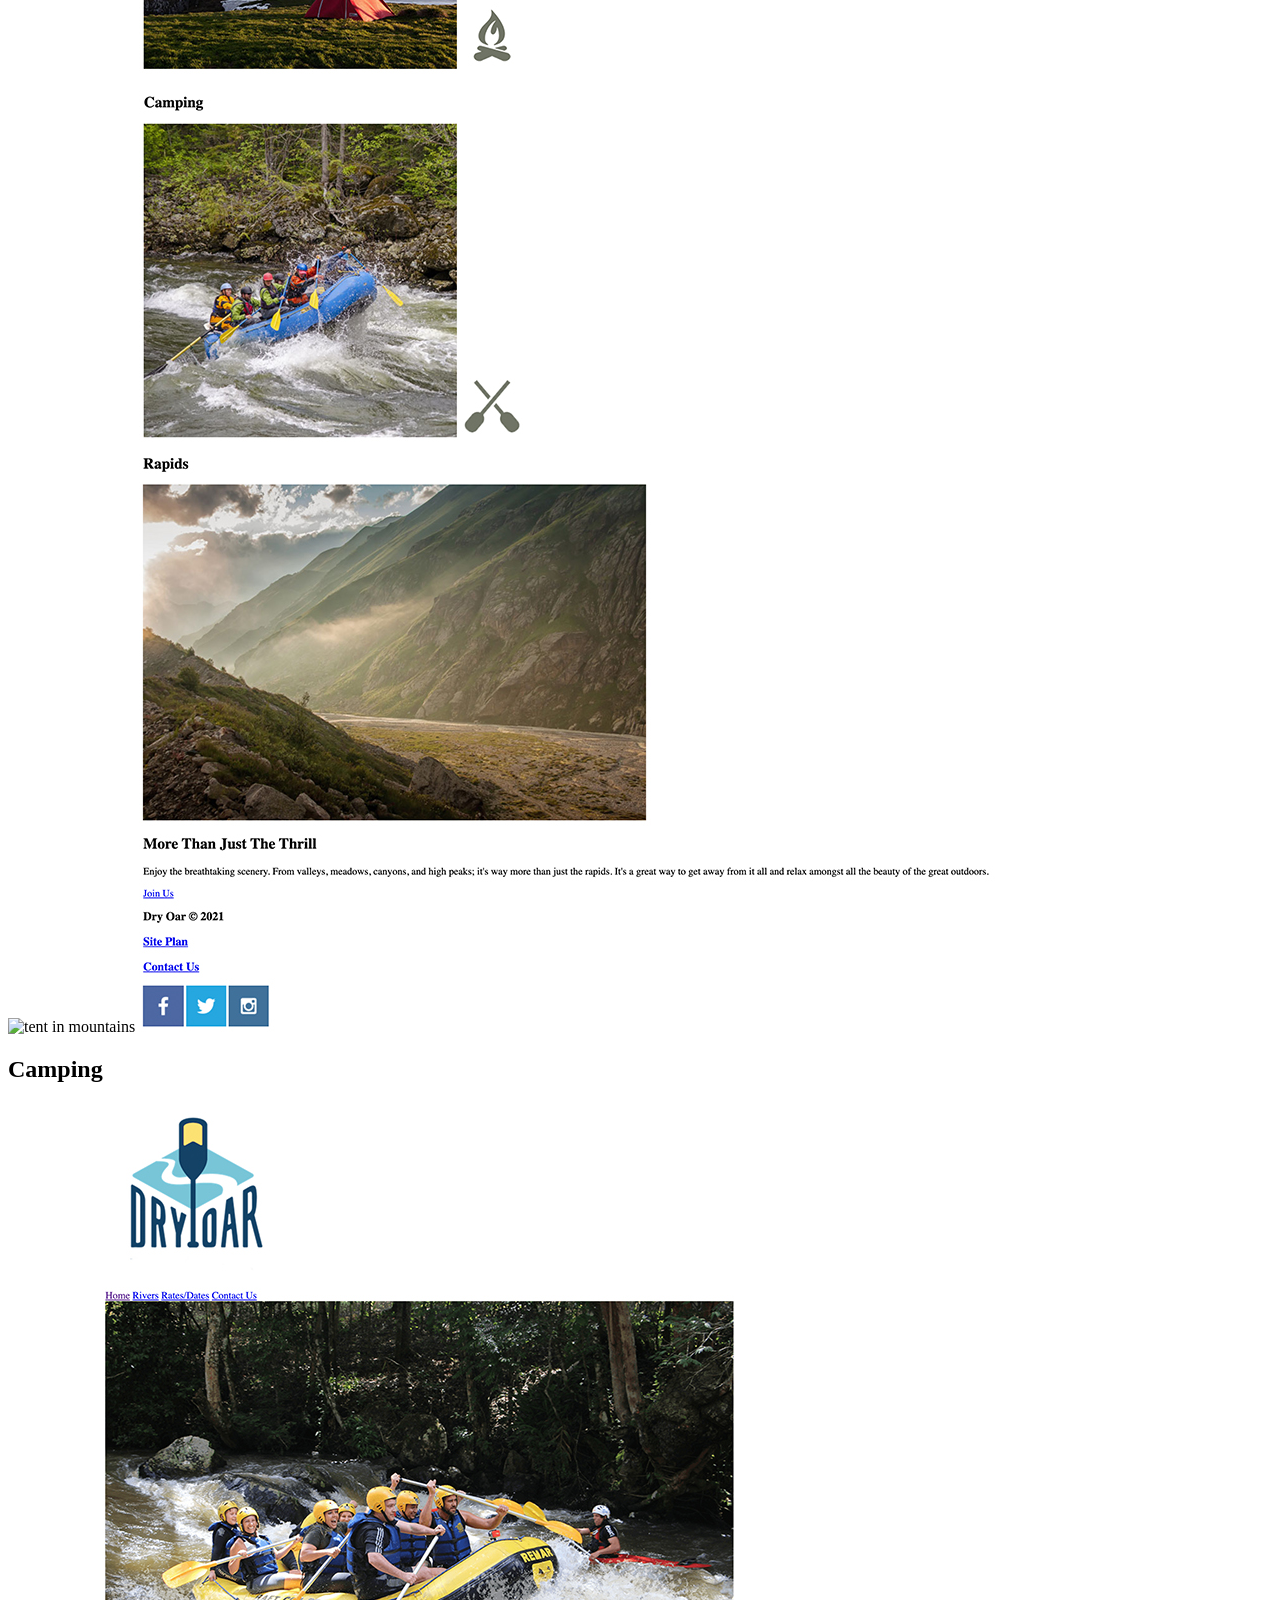
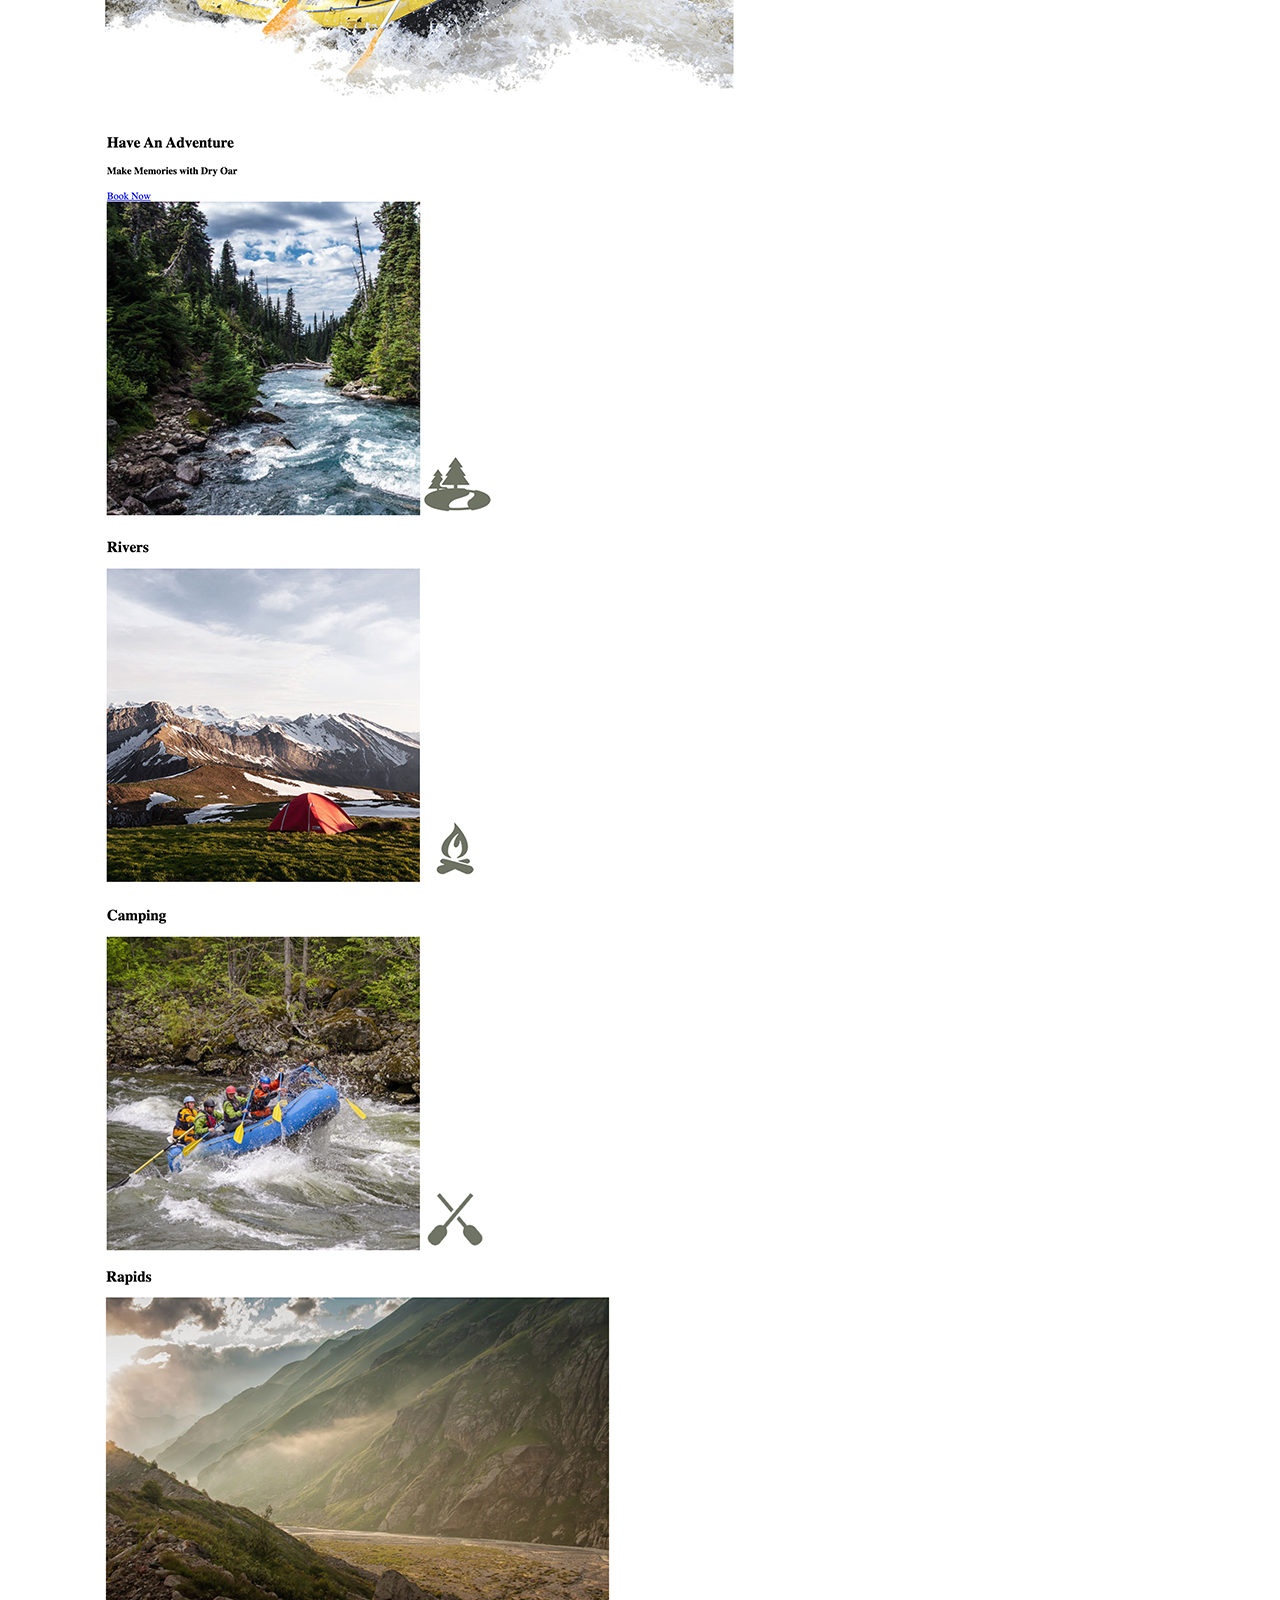
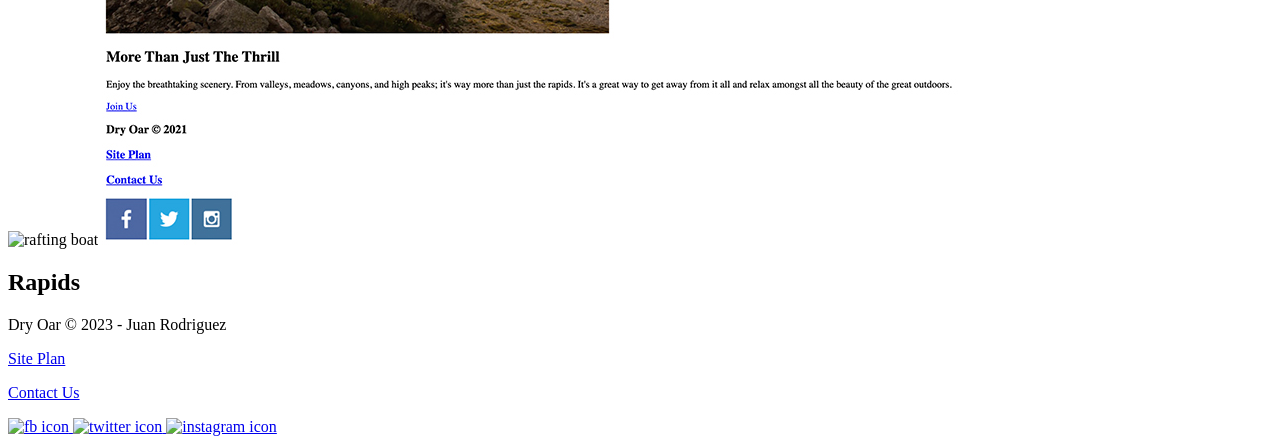
==== commit ca85a295: "try 2.2" ====
--- a/wwr/index.html
+++ b/wwr/index.html
@@ -33,17 +33,17 @@
     <main class="home-grid">
         <section class="rivers-card">
             <img class="card-img" src="images/rivers.jpg" alt="river in forest">
-            <img class="icon" src="images/rivers2.jpeg" alt="river icon">
+            <img class="icon" src="images/river_icon.png" alt="river icon">
             <h2>Rivers</h2>
         </section>
         <section class="camping-card">
             <img class="card-img" src="images/camping.jpg" alt="tent in mountains">
-            <img class="icon" src="images/fire_icon.jpeg" alt="fire icon">
+            <img class="icon" src="images/fire_icon.png" alt="fire icon">
             <h2>Camping</h2>
         </section>
         <section class="rapids-card">
             <img class="card-img" src="images/rapids.jpg" alt="rafting boat">
-            <img class="icon" src="images/rapids2.jpeg" alt="oars icon">
+            <img class="icon" src="images/oars.png" alt="oars icon">
             <h2>Rapids</h2>
         </section>
     </main>
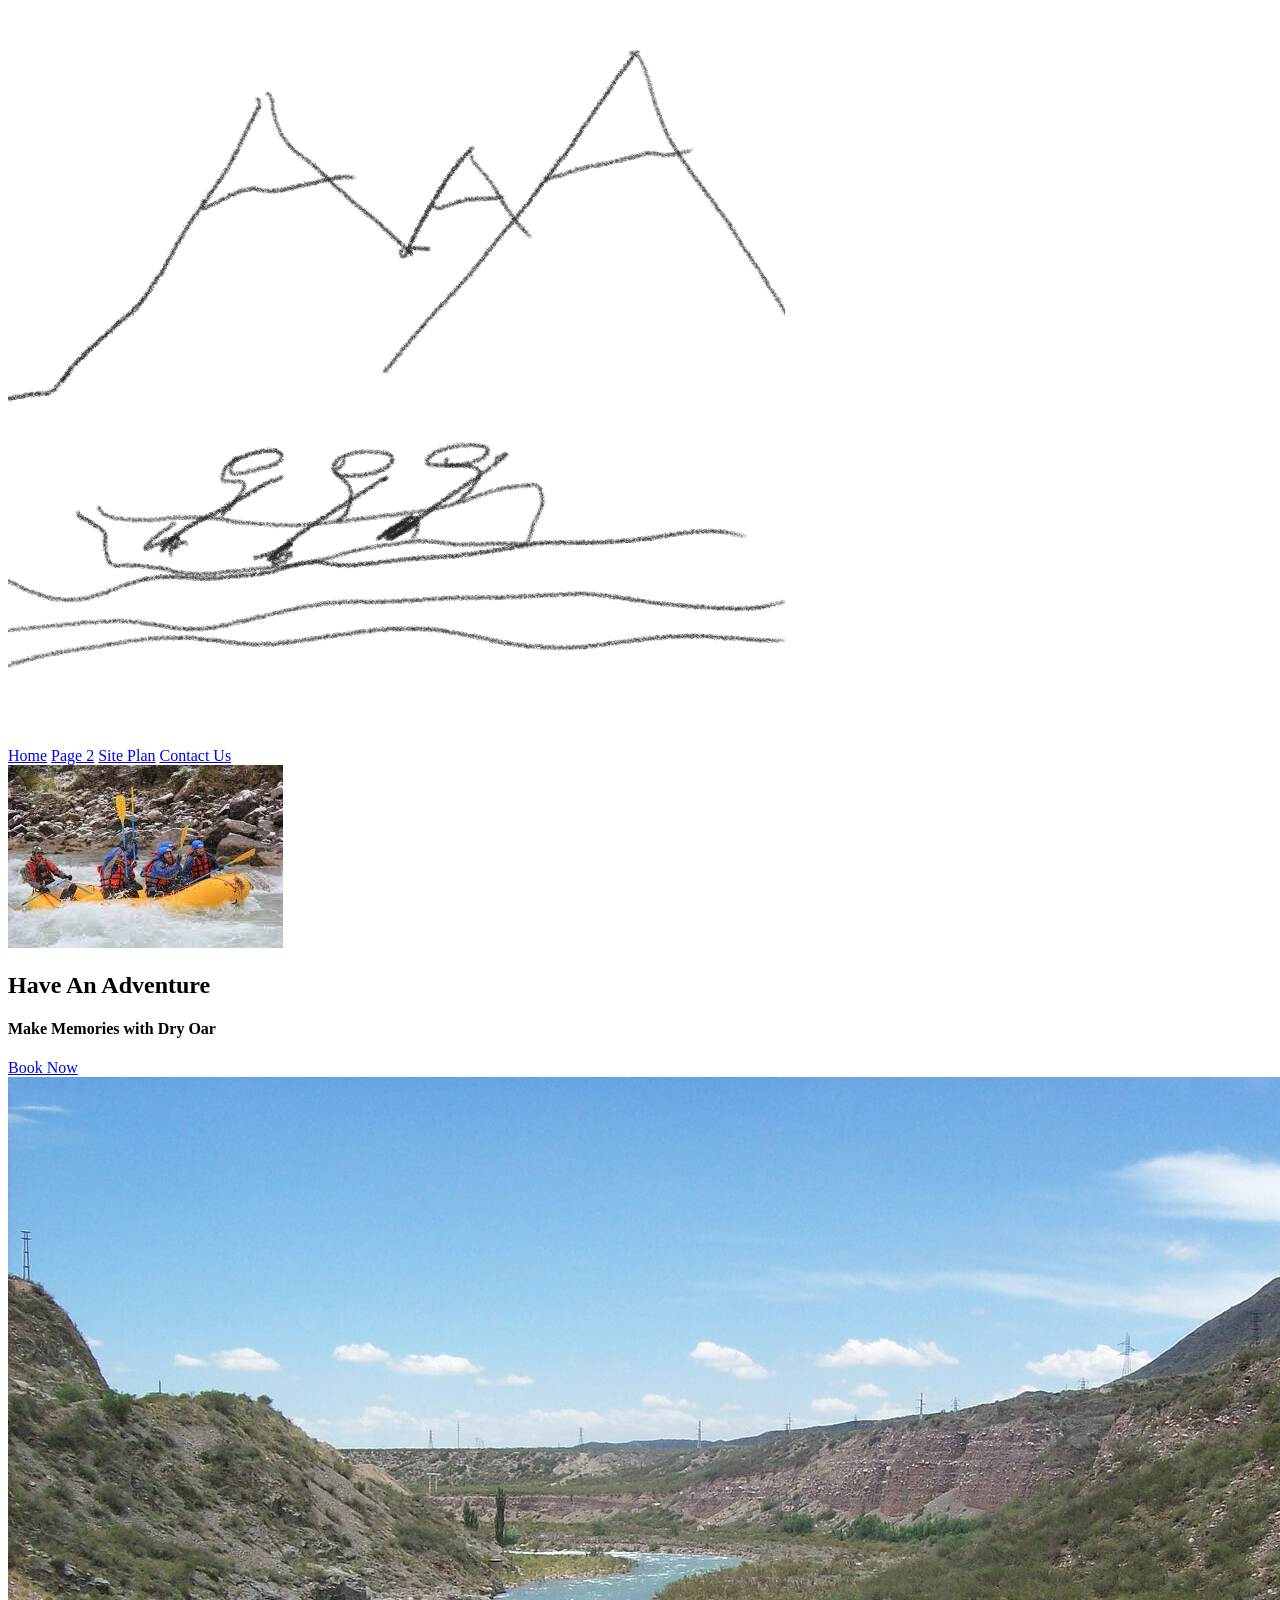
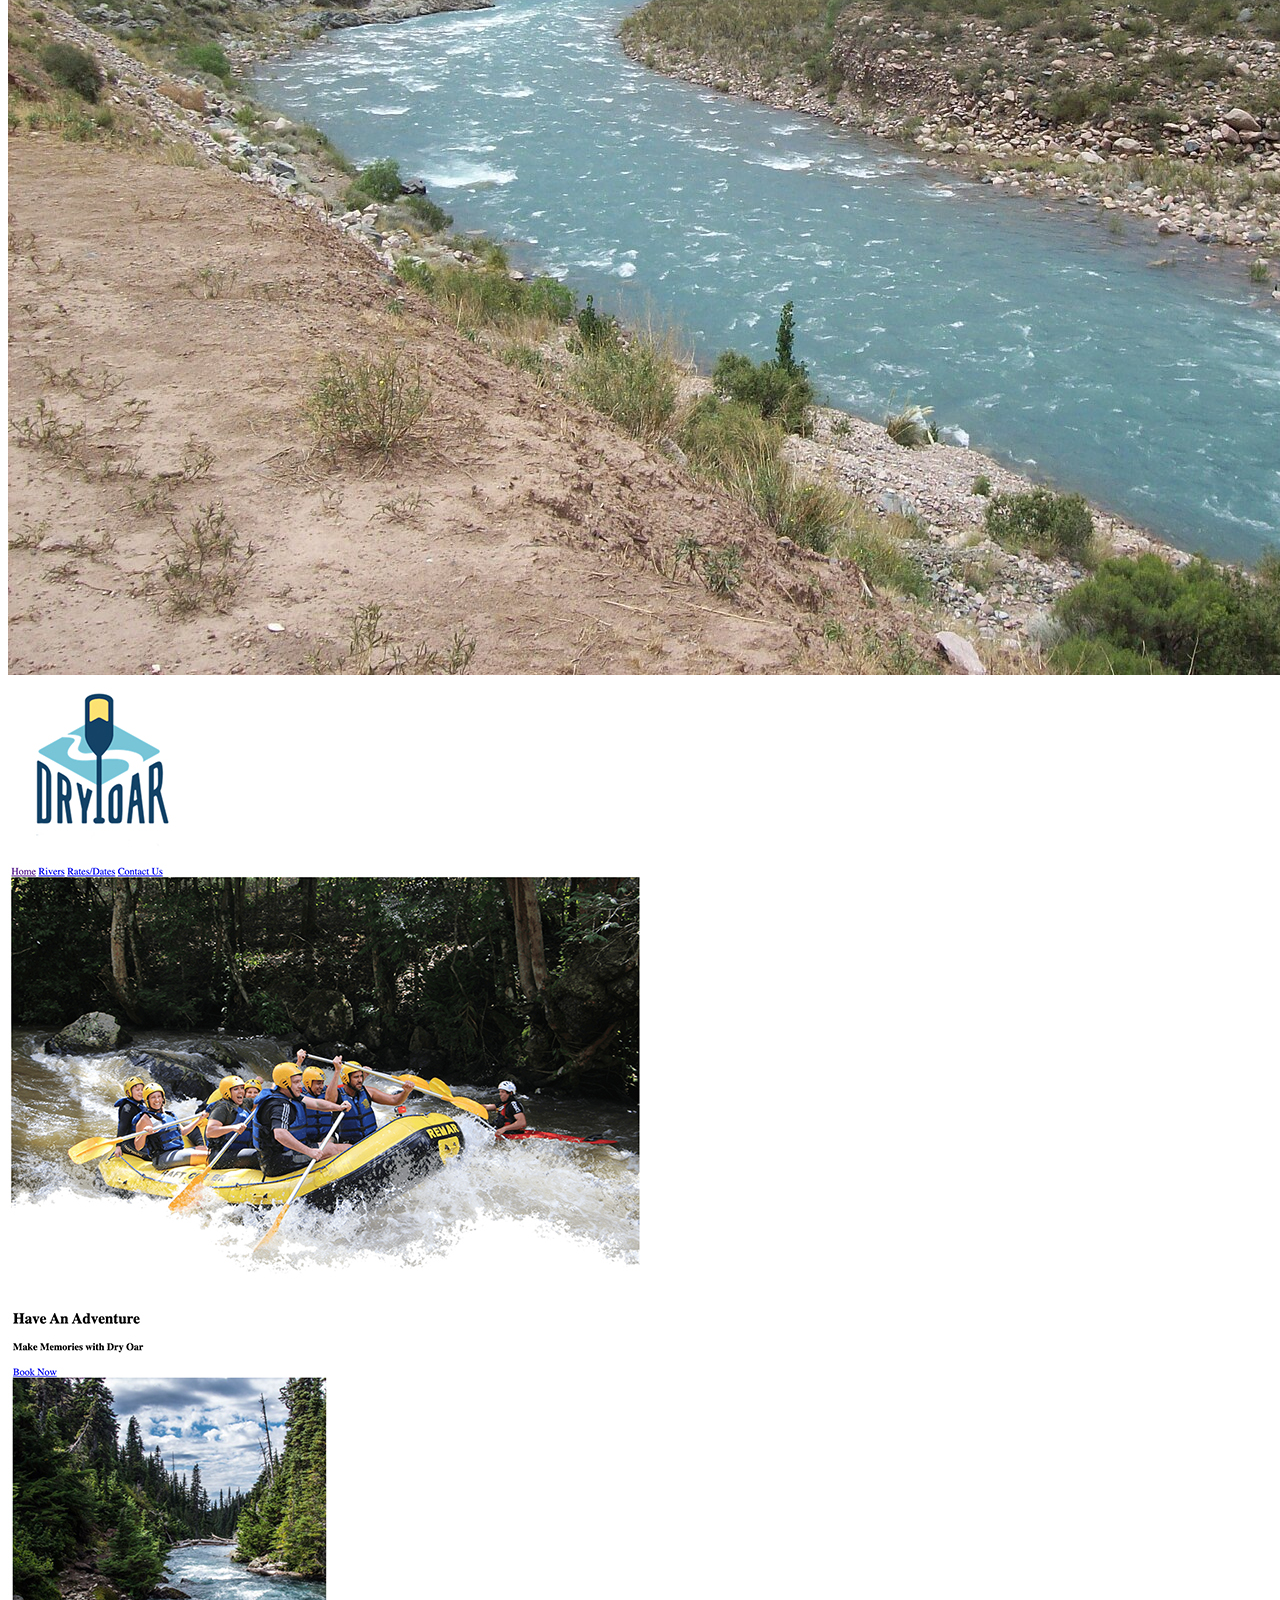
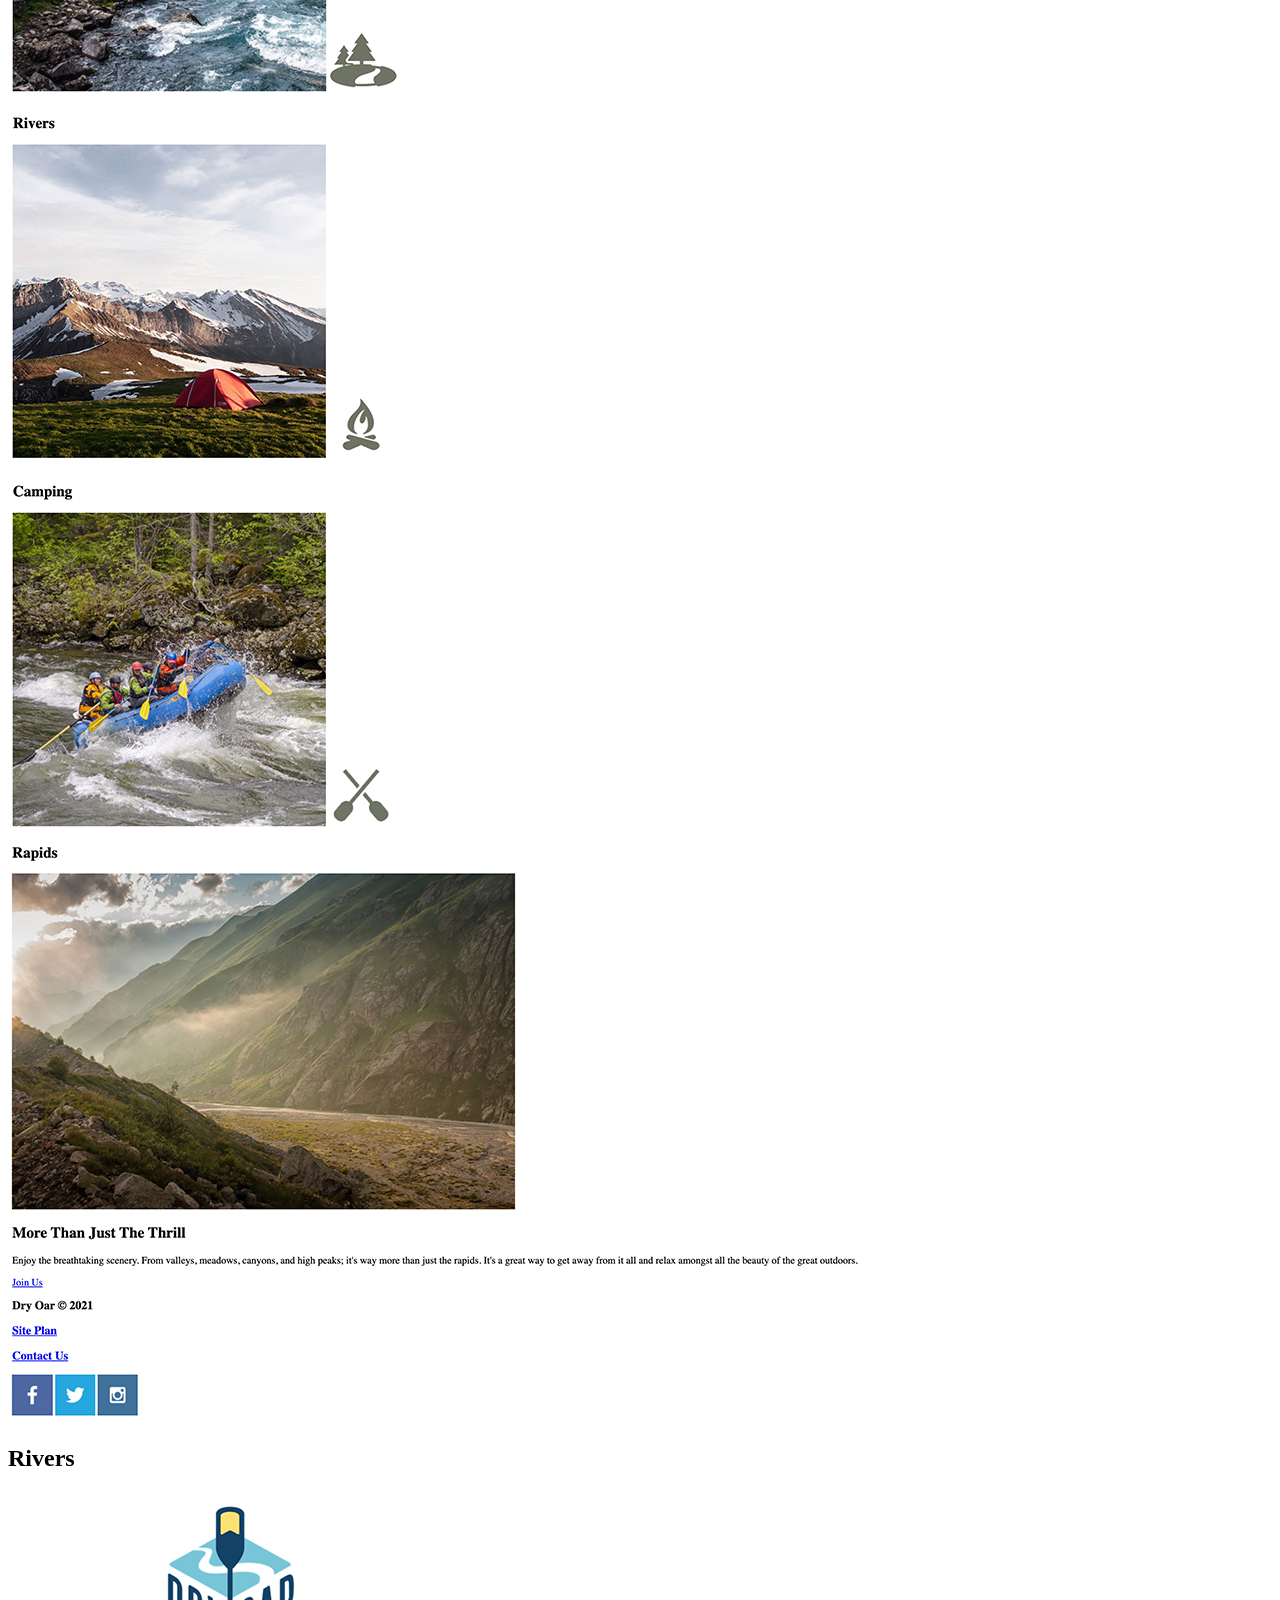
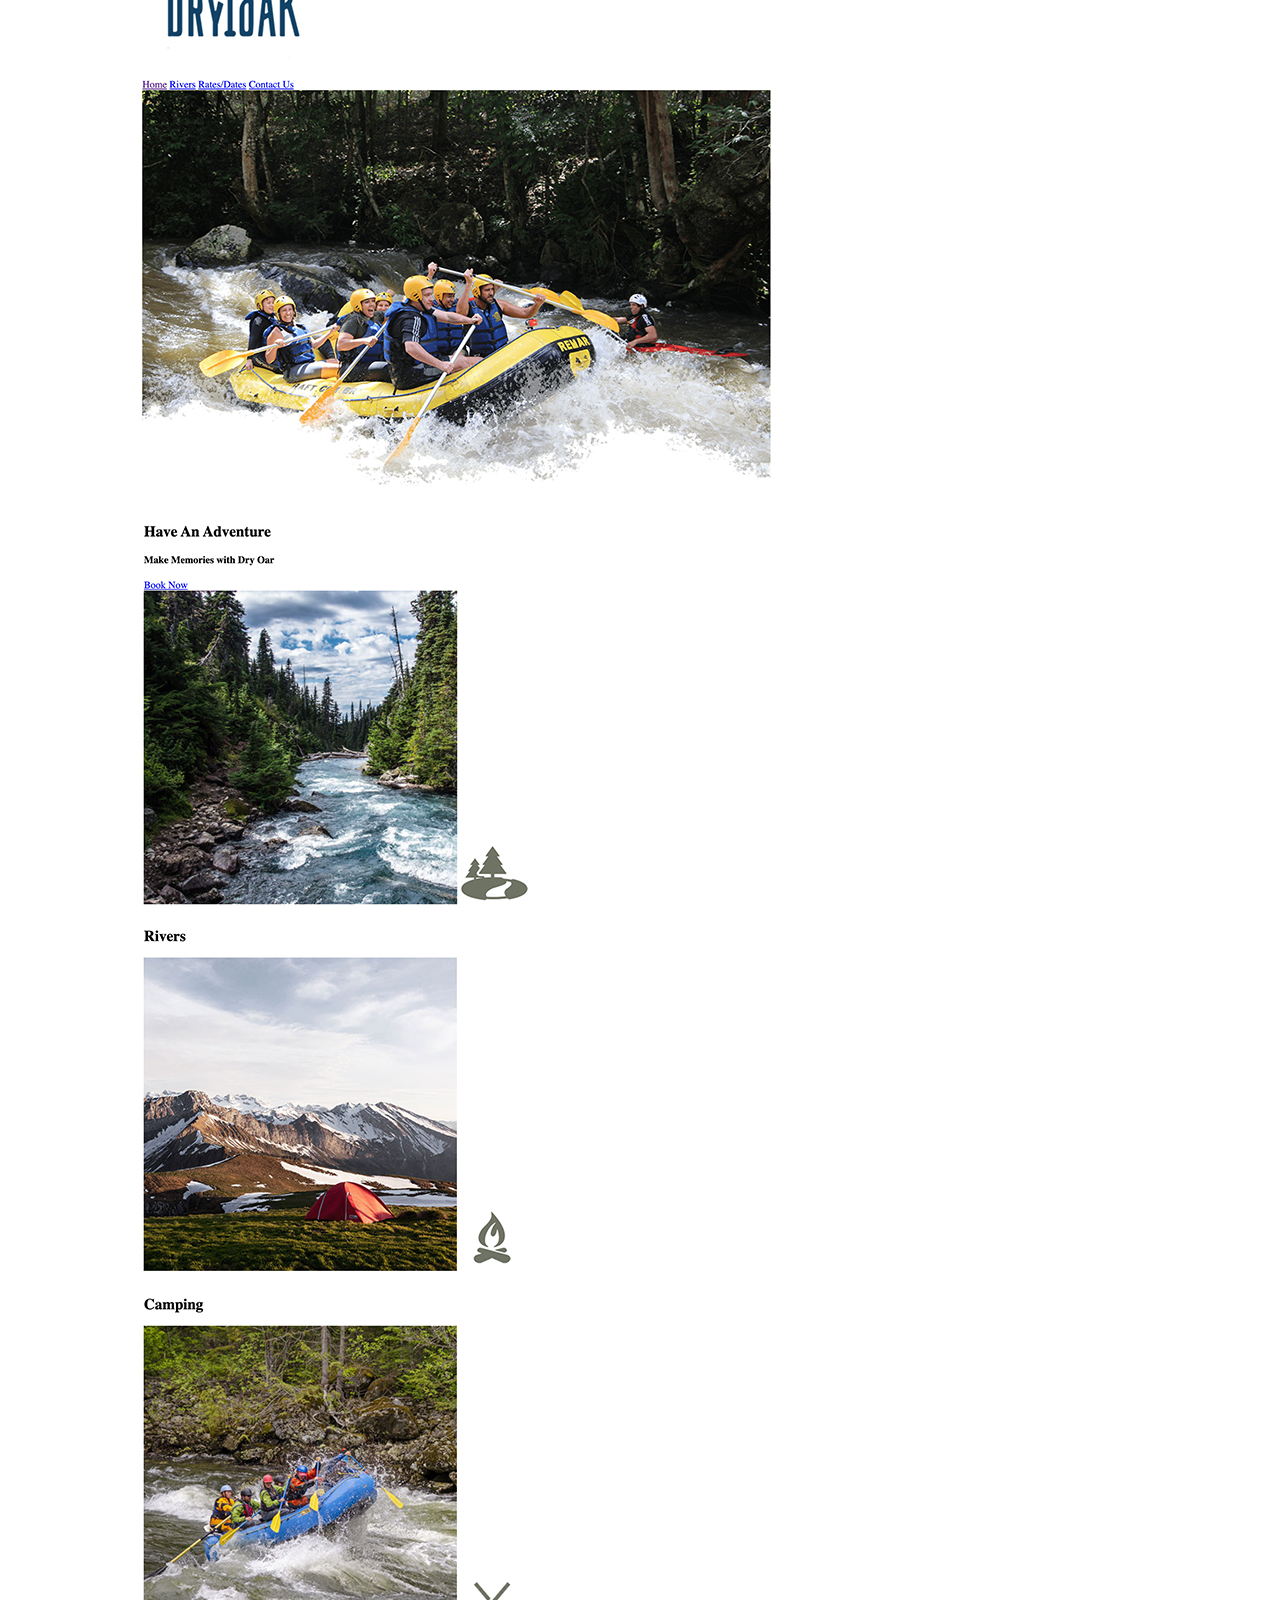
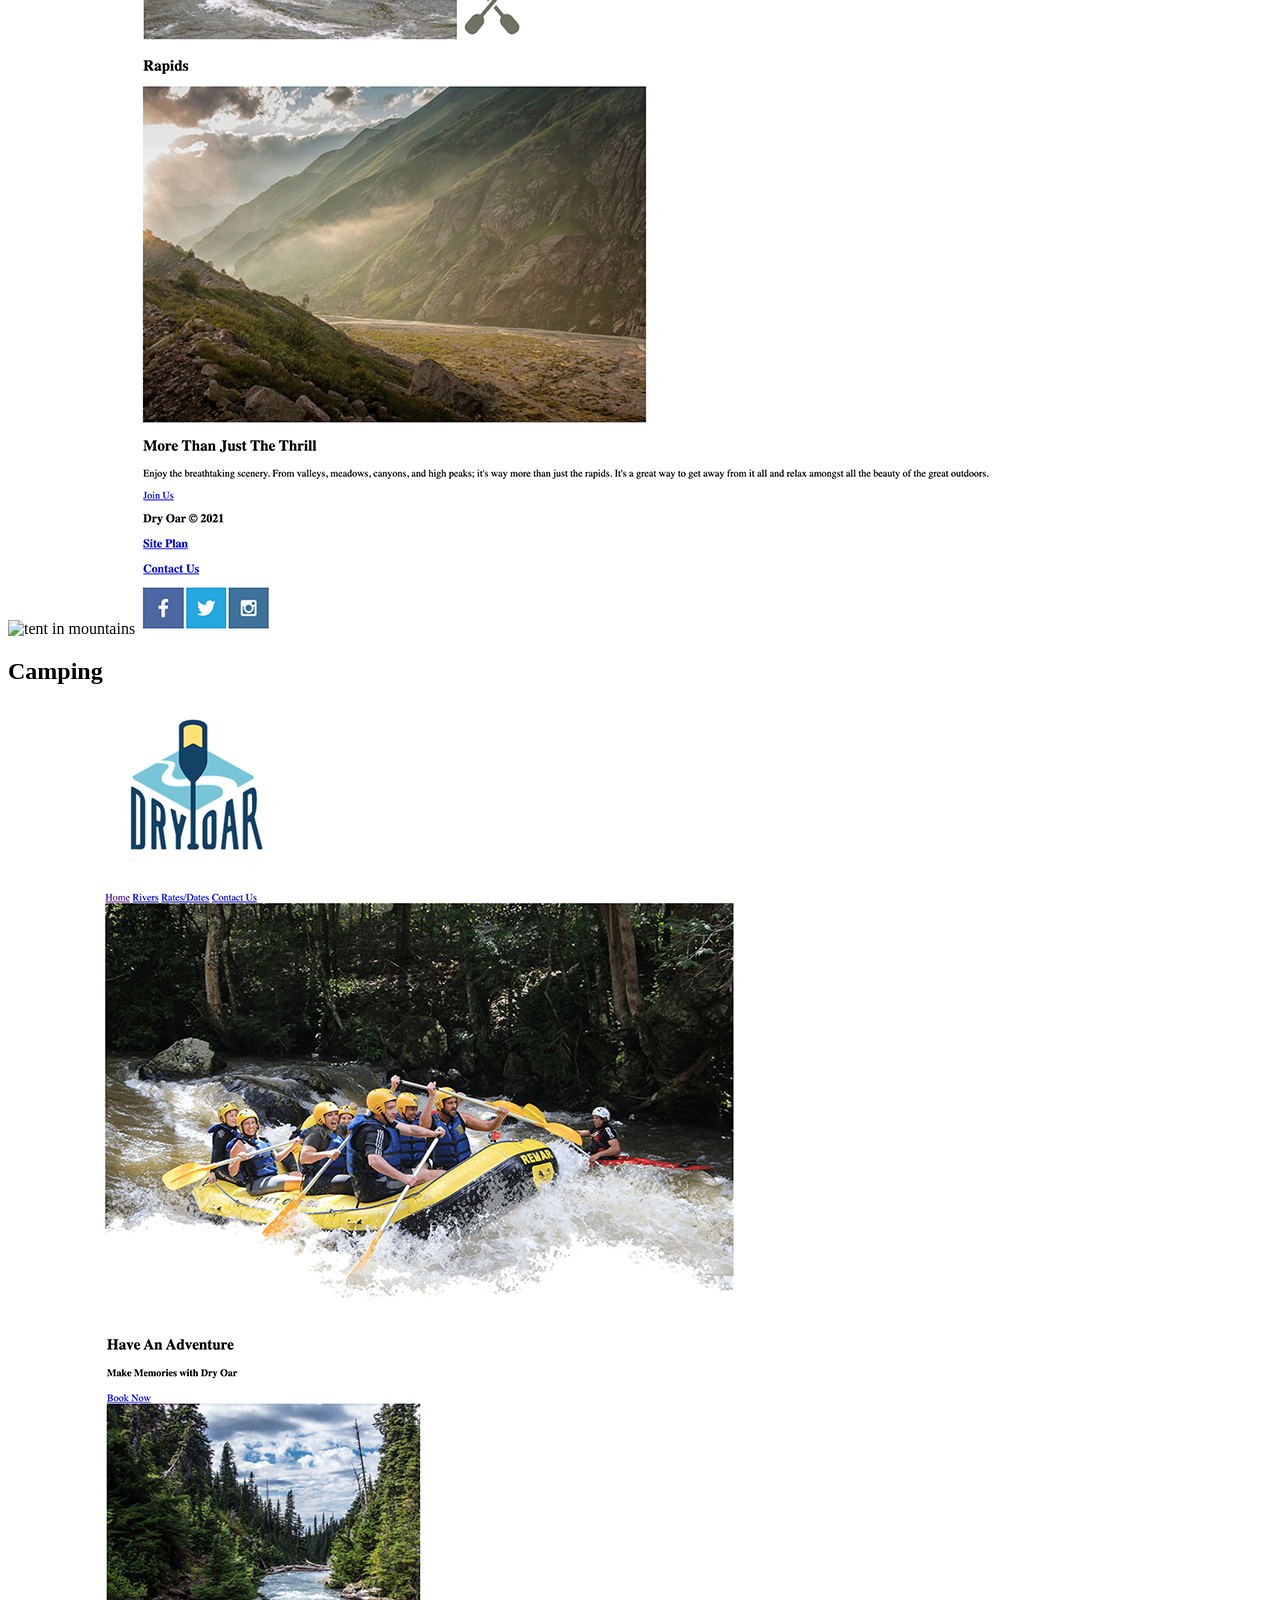
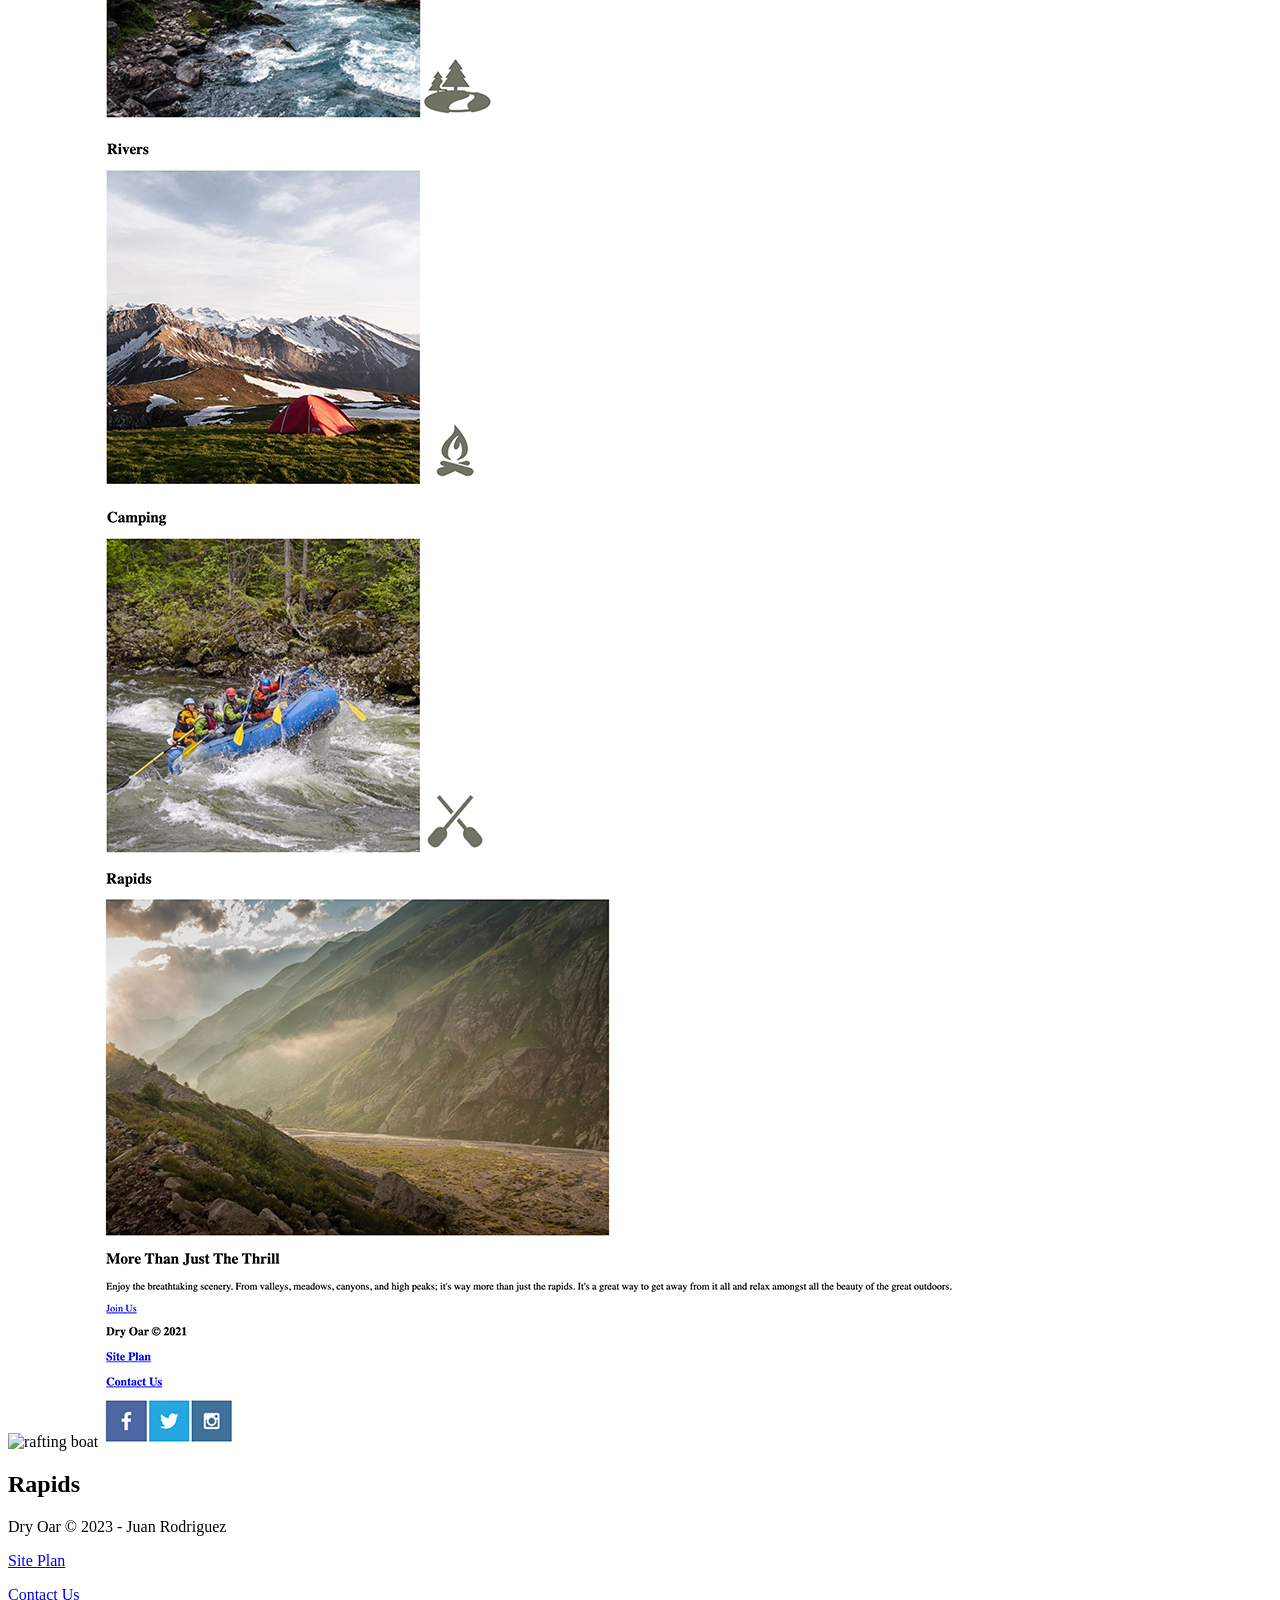
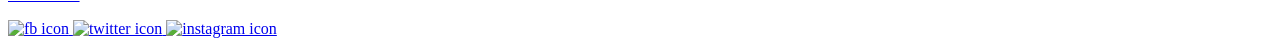
==== commit bc1d1567: "try 2.2.2 new updates" ====
--- a/wwr/index.html
+++ b/wwr/index.html
@@ -32,7 +32,7 @@
     </div>
     <main class="home-grid">
         <section class="rivers-card">
-            <img class="card-img" src="images/rivers.jpg" alt="river in forest">
+            <img class="card-img" src="images/rivers.jpeg" alt="river in forest">
             <img class="icon" src="images/river_icon.png" alt="river icon">
             <h2>Rivers</h2>
         </section>
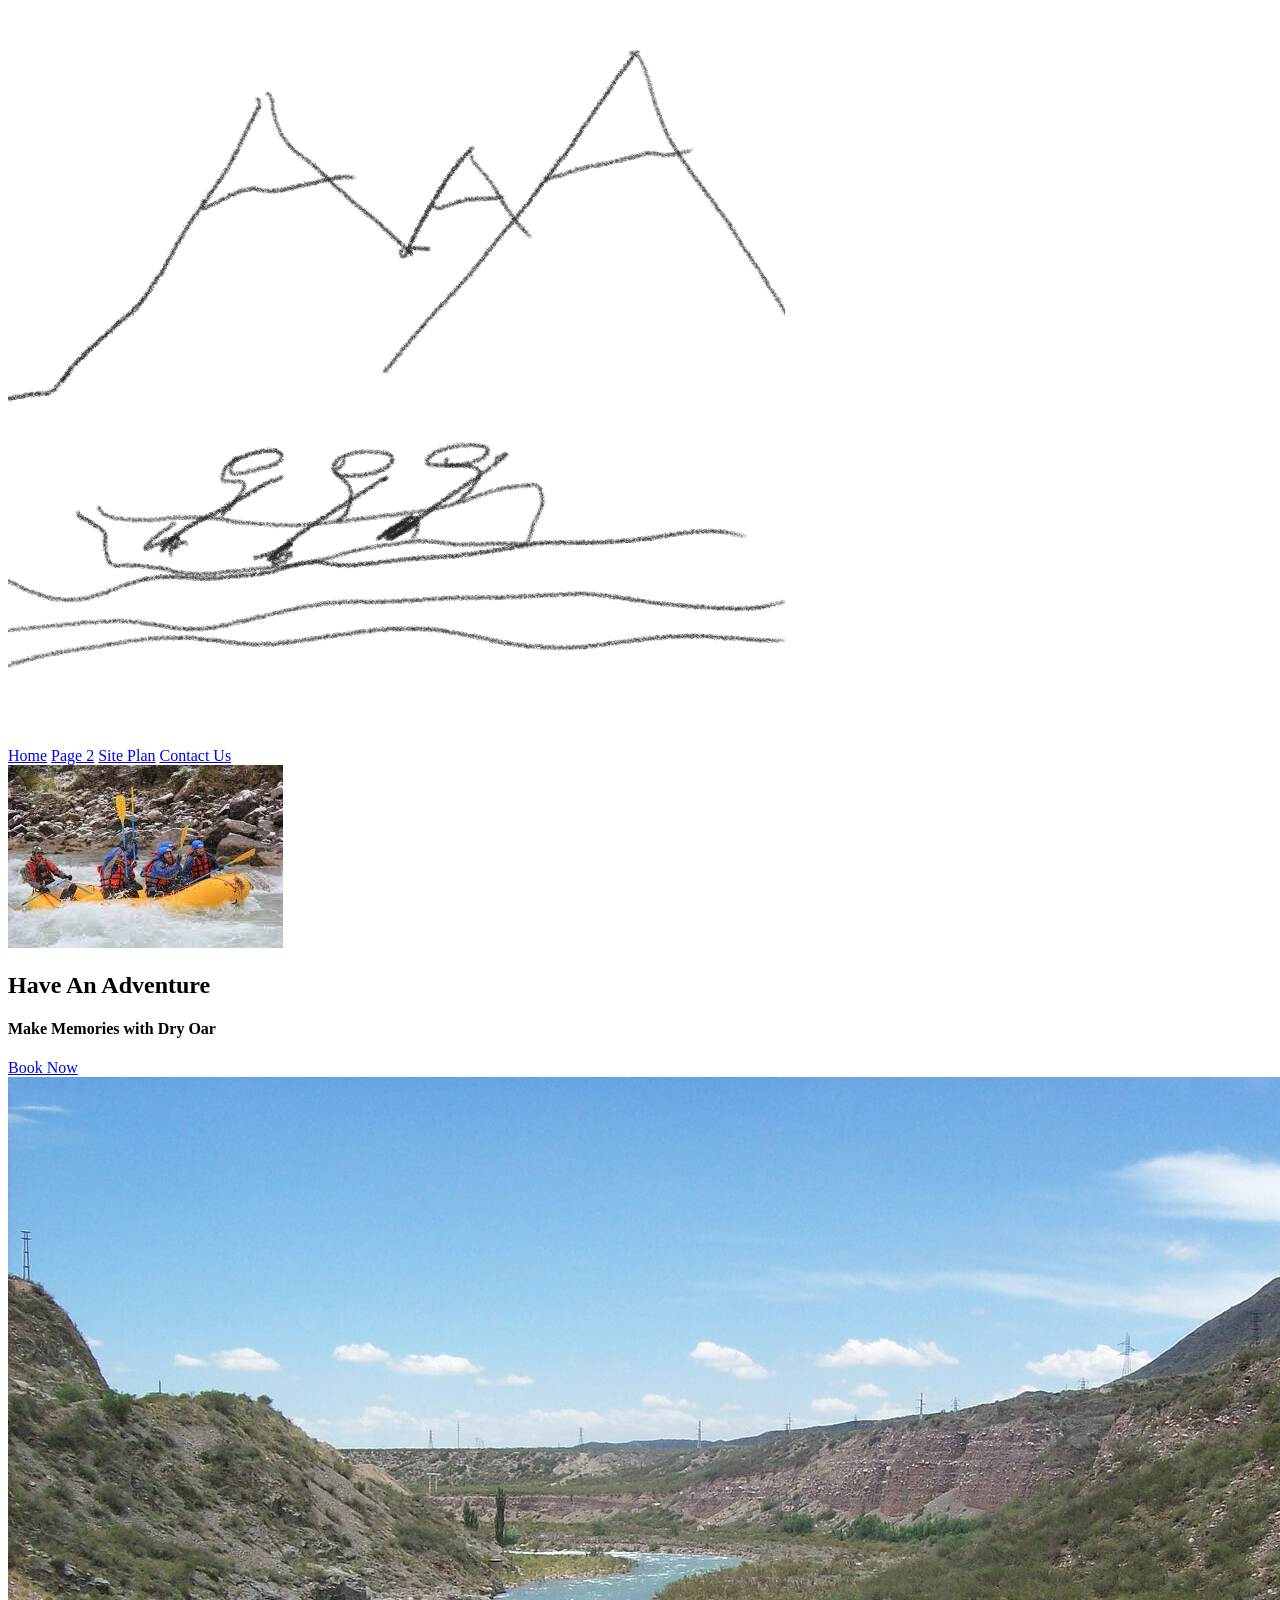
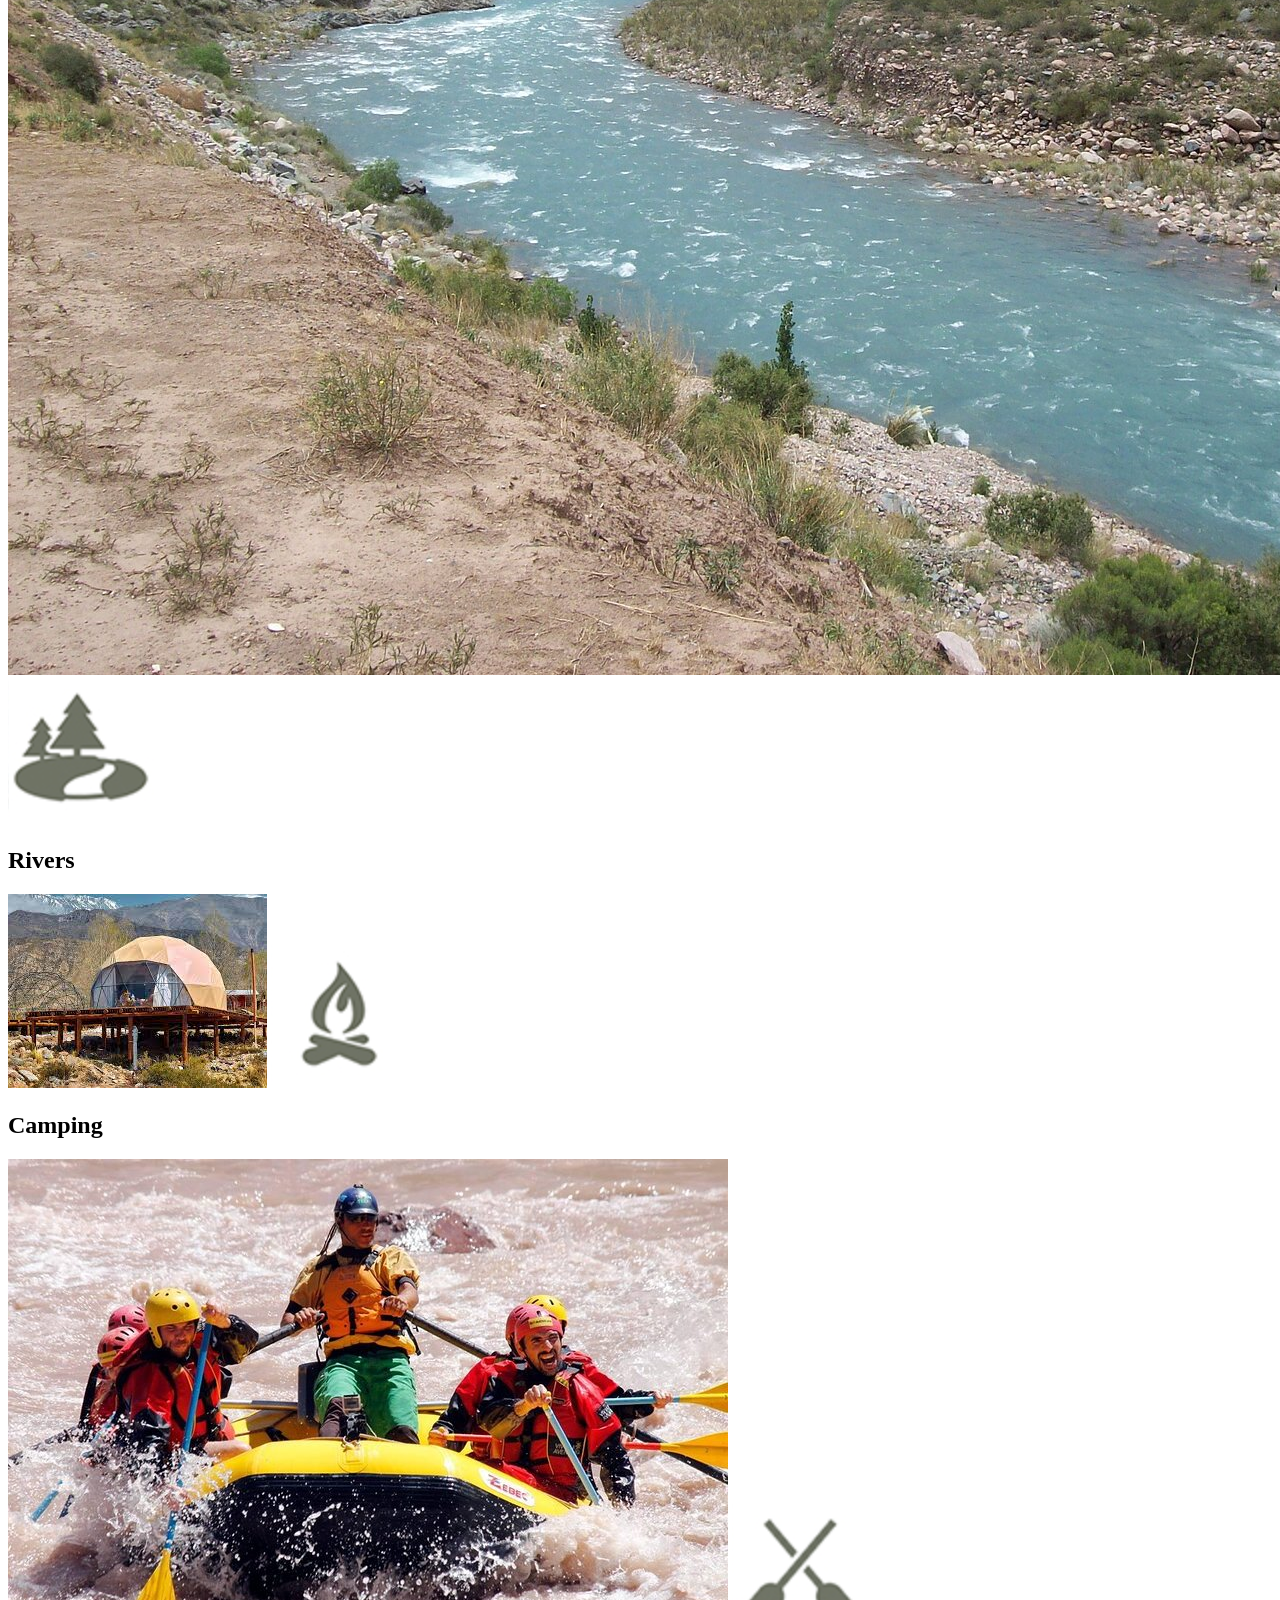
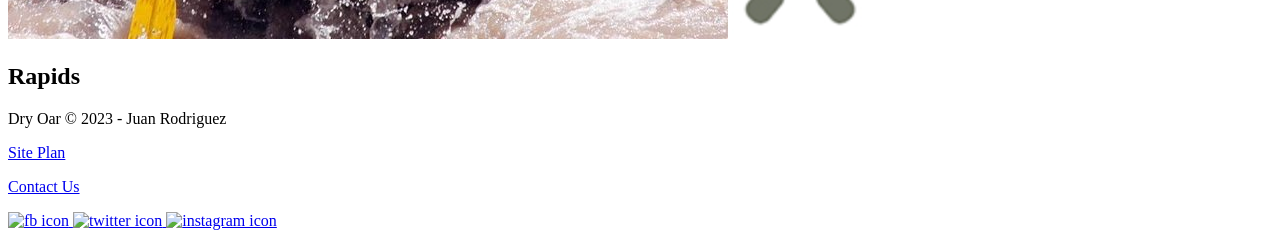
==== commit 7082cadb: "Update index.html" ====
--- a/wwr/index.html
+++ b/wwr/index.html
@@ -37,12 +37,12 @@
             <h2>Rivers</h2>
         </section>
         <section class="camping-card">
-            <img class="card-img" src="images/camping.jpg" alt="tent in mountains">
+            <img class="card-img" src="images/camping.jpeg" alt="tent in mountains">
             <img class="icon" src="images/fire_icon.png" alt="fire icon">
             <h2>Camping</h2>
         </section>
         <section class="rapids-card">
-            <img class="card-img" src="images/rapids.jpg" alt="rafting boat">
+            <img class="card-img" src="images/rapids.jpeg" alt="rafting boat">
             <img class="icon" src="images/oars.png" alt="oars icon">
             <h2>Rapids</h2>
         </section>
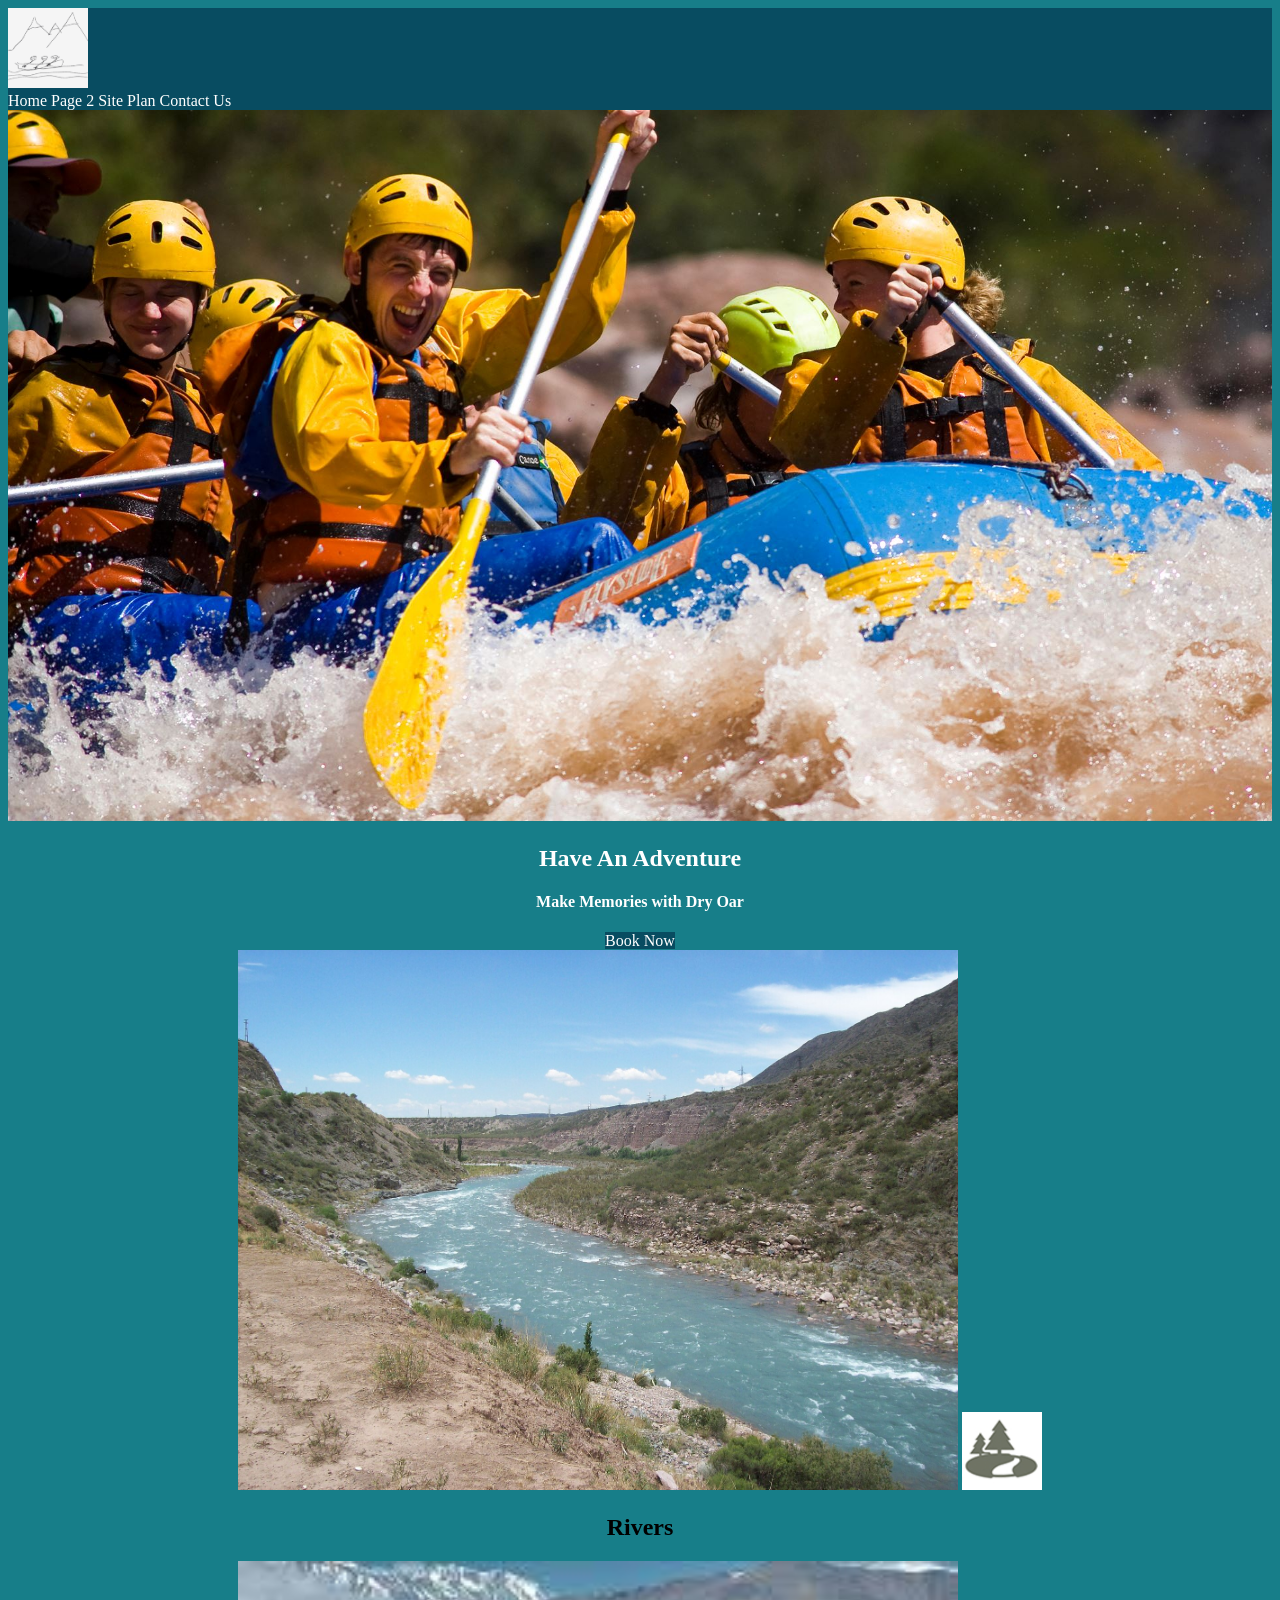
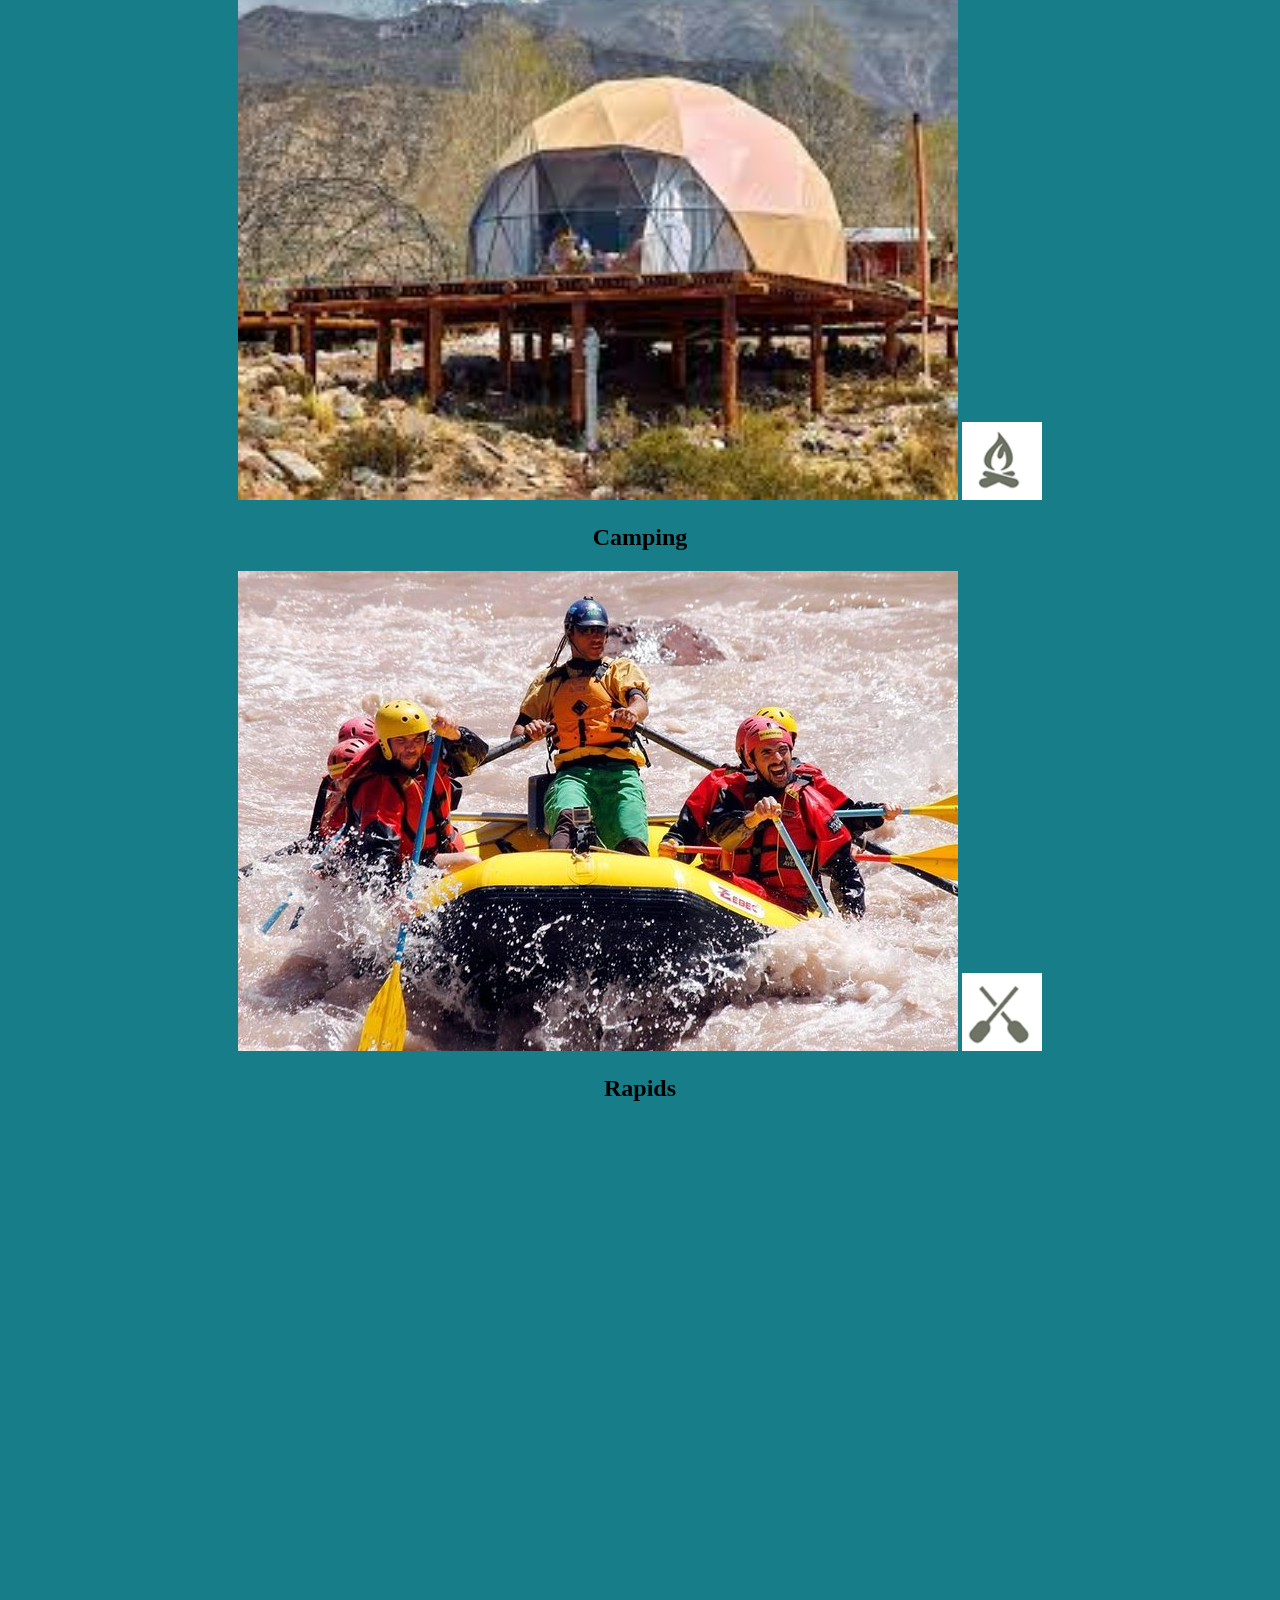
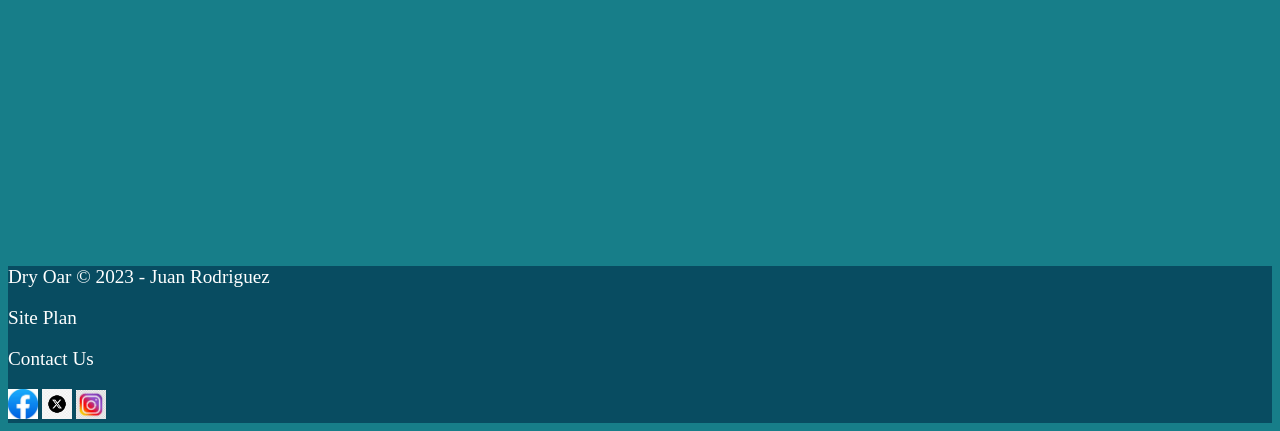
==== commit bc20ac04: "new update w4 new update w4" ====
--- a/wwr/index.html
+++ b/wwr/index.html
@@ -4,65 +4,68 @@
     <meta charset="UTF-8">
     <meta name="viewport" content="width=device-width, initial-scale=1.0">
     <title>Patagonia Rafting Expedition</title>
+    <link rel="stylesheet" href="styles/style.css">
 </head>
 <body>
-    <header>
-        <a id="logo_link" href="index.html">
-            <img class="logo" src="./images/logo.png" alt="Dry Oar Logo">
-        </a>
-        <nav>
-            <a href="index.html">Home</a>
-            <a href="#">Page 2</a>
-            <a href="site-plan-rafting.html">Site Plan</a>
-            <a href="contactus.html">Contact Us</a>
-        </nav>
-       
-    </header>
-    <div id="hero">
-        <div id="hero-box">
-            <img id="hero-img" src="images/hero.jpeg" alt="People enjoying rafting at Patagonia">
+    <div id="content">
+        <header>
+            <a id="logo_link" href="index.html">
+                <img class="logo" src="./images/logo.png" alt="Dry Oar Logo">
+            </a>
+            <nav>
+                <a href="index.html">Home</a>
+                <a href="#">Page 2</a>
+                <a href="site-plan-rafting.html">Site Plan</a>
+                <a href="contactus.html">Contact Us</a>
+            </nav>
+        
+        </header>
+        <div id="hero">
+            <div id="hero-box">
+                <img id="hero-img" src="images/hero.jpeg" alt="People enjoying rafting at Patagonia">
+            </div>
+            <section id="hero-msg">
+                <h1 class="home-title">Have An Adventure</h1>
+                <h4>Make Memories with Dry Oar </h4>
+                <div class='button-box'>
+                    <a class='book' href="contactus.html">Book Now</a>
+                </div>
+            </section>
         </div>
-        <section id="hero-msg">
-            <h1 class="home-title">Have An Adventure</h1>
-            <h4>Make Memories with Dry Oar </h4>
-            <div class='button-box'>
-                <a class='book' href="contactus.html">Book Now</a>
+        <main class="home-grid">
+            <section class="rivers-card">
+                <img class="card-img" src="images/rivers.jpeg" alt="river in forest">
+                <img class="icon" src="images/river_icon.png" alt="river icon">
+                <h2>Rivers</h2>
+            </section>
+            <section class="camping-card">
+                <img class="card-img" src="images/camping.jpeg" alt="tent in mountains">
+                <img class="icon" src="images/fire_icon.png" alt="fire icon">
+                <h2>Camping</h2>
+            </section>
+            <section class="rapids-card">
+                <img class="card-img" src="images/rapids.jpeg" alt="rafting boat">
+                <img class="icon" src="images/oars.png" alt="oars icon">
+                <h2>Rapids</h2>
+            </section>
+            <div id="background"></div> 
+        </main>
+        <footer>
+            <p>Dry Oar &copy; 2023 - Juan Rodriguez</p>
+            <p><a href="site-plan-rafting.html">Site Plan</a></p>
+            <p><a href="contactus.html">Contact Us</a></p>
+            <div class="social">
+                <a href="https://facebook.com" target="_blank">
+                    <img src="images/facebook.png" alt="fb icon">
+                </a>
+                <a href="https://twitter.com" target="_blank">
+                    <img src="images/twitter.png" alt="twitter icon">
+                </a>
+                <a href="https://instagram.com" target="_blank">
+                    <img src="images/instagram.png" alt="instagram icon">
+                </a>
             </div>
-        </section>
+        </footer>
     </div>
-    <main class="home-grid">
-        <section class="rivers-card">
-            <img class="card-img" src="images/rivers.jpeg" alt="river in forest">
-            <img class="icon" src="images/river_icon.png" alt="river icon">
-            <h2>Rivers</h2>
-        </section>
-        <section class="camping-card">
-            <img class="card-img" src="images/camping.jpeg" alt="tent in mountains">
-            <img class="icon" src="images/fire_icon.png" alt="fire icon">
-            <h2>Camping</h2>
-        </section>
-        <section class="rapids-card">
-            <img class="card-img" src="images/rapids.jpeg" alt="rafting boat">
-            <img class="icon" src="images/oars.png" alt="oars icon">
-            <h2>Rapids</h2>
-        </section>
-    </main>
-    <footer>
-        <p>Dry Oar &copy; 2023 - Juan Rodriguez</p>
-        <p><a href="site-plan-rafting.html">Site Plan</a></p>
-        <p><a href="contactus.html">Contact Us</a></p>
-        <div class="social">
-            <a href="https://facebook.com">
-                <img src="images/facebook.png" alt="fb icon">
-            </a>
-            <a href="https://twitter.com">
-                <img src="images/twitter.png" alt="twitter icon">
-            </a>
-            <a href="https://instagram.com">
-                <img src="images/instagram.png" alt="instagram icon">
-            </a>
-        </div>
-    </footer>
-    
 </body>
 </html>
--- a/wwr/styles/style.css
+++ b/wwr/styles/style.css
@@ -0,0 +1,129 @@
+#content {
+    max-width: 1600px;
+    margin: 0 auto;
+  }
+.logo {
+    width: 80px;
+    height: 80px;
+    background-color: whitesmoke;
+  }
+
+.icon {
+    width: 80px;
+}
+
+#hero-img {
+    width: 100%;
+  }
+
+nav a {
+    text-align: center;
+    color: white;
+    text-decoration: none;
+  }
+
+nav a:hover {
+    background-color: #FFC857;
+    color: black;
+}
+
+#hero-msg h1, #hero-msg h4 {
+    text-align: center;
+    color: white;
+  }
+  
+.button-box {
+    text-align: center;
+  }
+  
+main section {
+    text-align: center;
+  }
+
+
+
+#home-grid img {
+    width: 720px;
+    height: 480px;
+  }
+
+.card-img{
+    width: 720px;
+    height: auto;
+}
+
+#background {
+    height: 725px;
+    background-color: #177E89;
+}
+
+
+body {
+    background-color: #177E89; 
+  }
+  
+  
+header {
+    background-color: #084C61; 
+}
+
+
+.book,
+.join {
+    background-color: #084C61; 
+    color: white; 
+    text-decoration: none;
+}
+  
+  
+.book:hover,
+.join:hover {
+    background-color: #FFC857; 
+    color: black;
+}
+  
+.msg {
+    background-color: #FFC857; 
+    color: white;
+}
+
+.msg h2 {
+    color: white; 
+}
+  
+  
+.msg p {
+    color: white; 
+}
+
+.home-title {
+    color: white;
+}
+  
+footer {
+    background-color: #084C61;
+    color: white; 
+}
+
+footer img{
+    width: 30px;
+}
+
+footer a {
+    color: white;
+    text-decoration: none;
+}
+
+footer a:hover {
+    background-color: #FFC857;
+    color: black; 
+}
+
+footer p {
+    font-size: 1.2em;
+}
+
+footer p a:hover {
+    text-decoration: underline;
+}
+
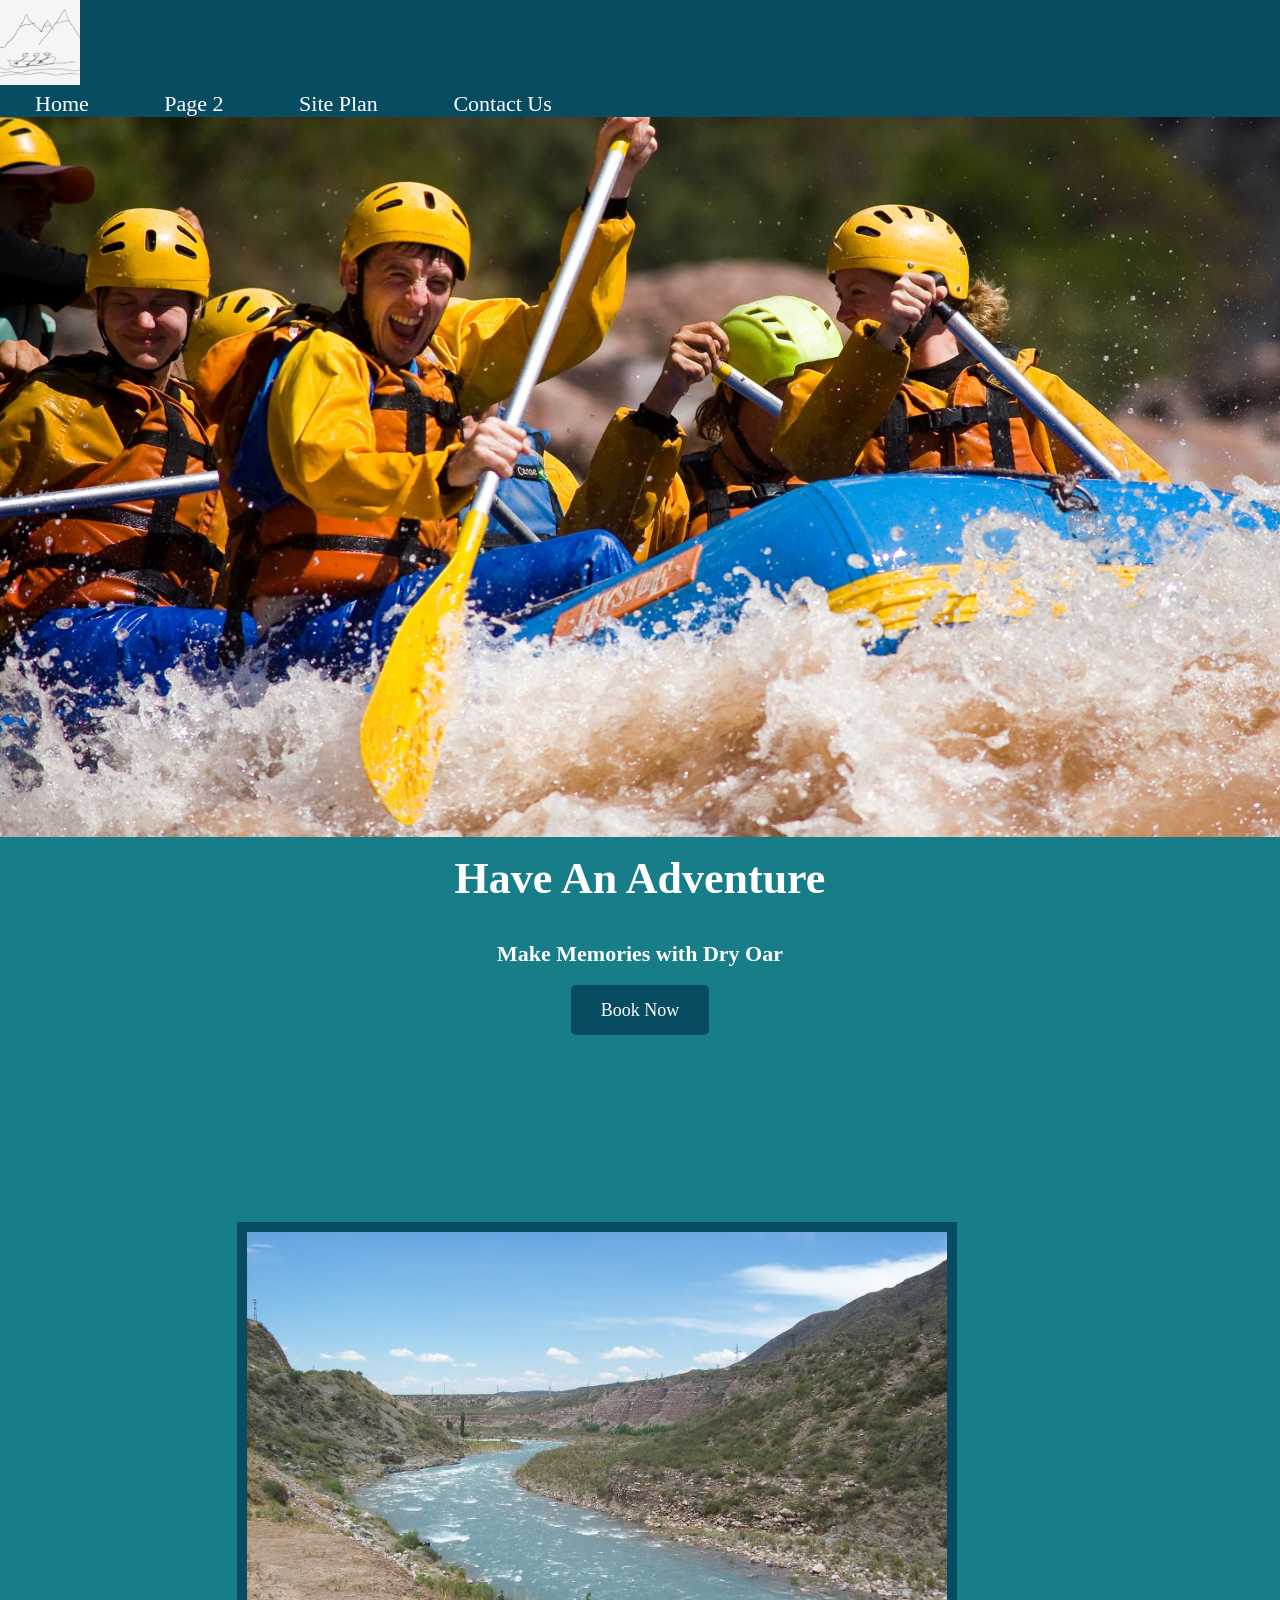
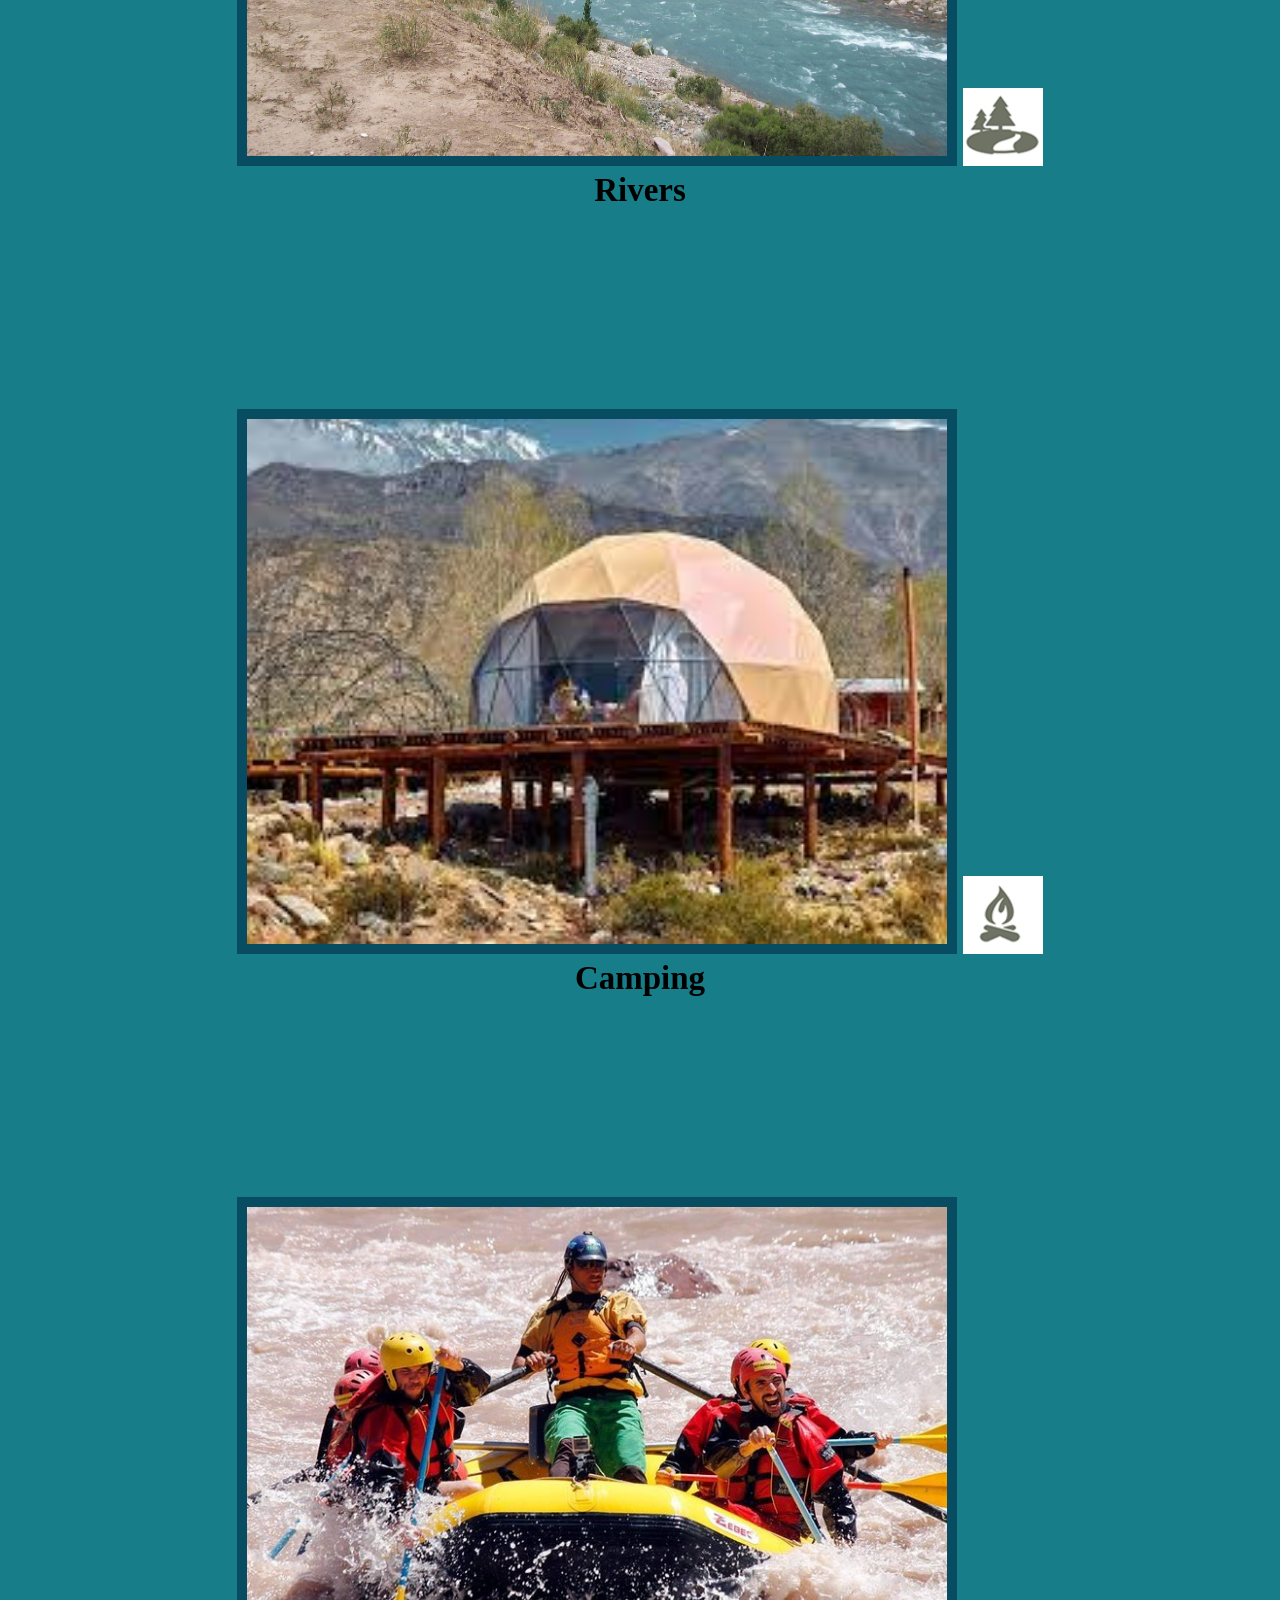
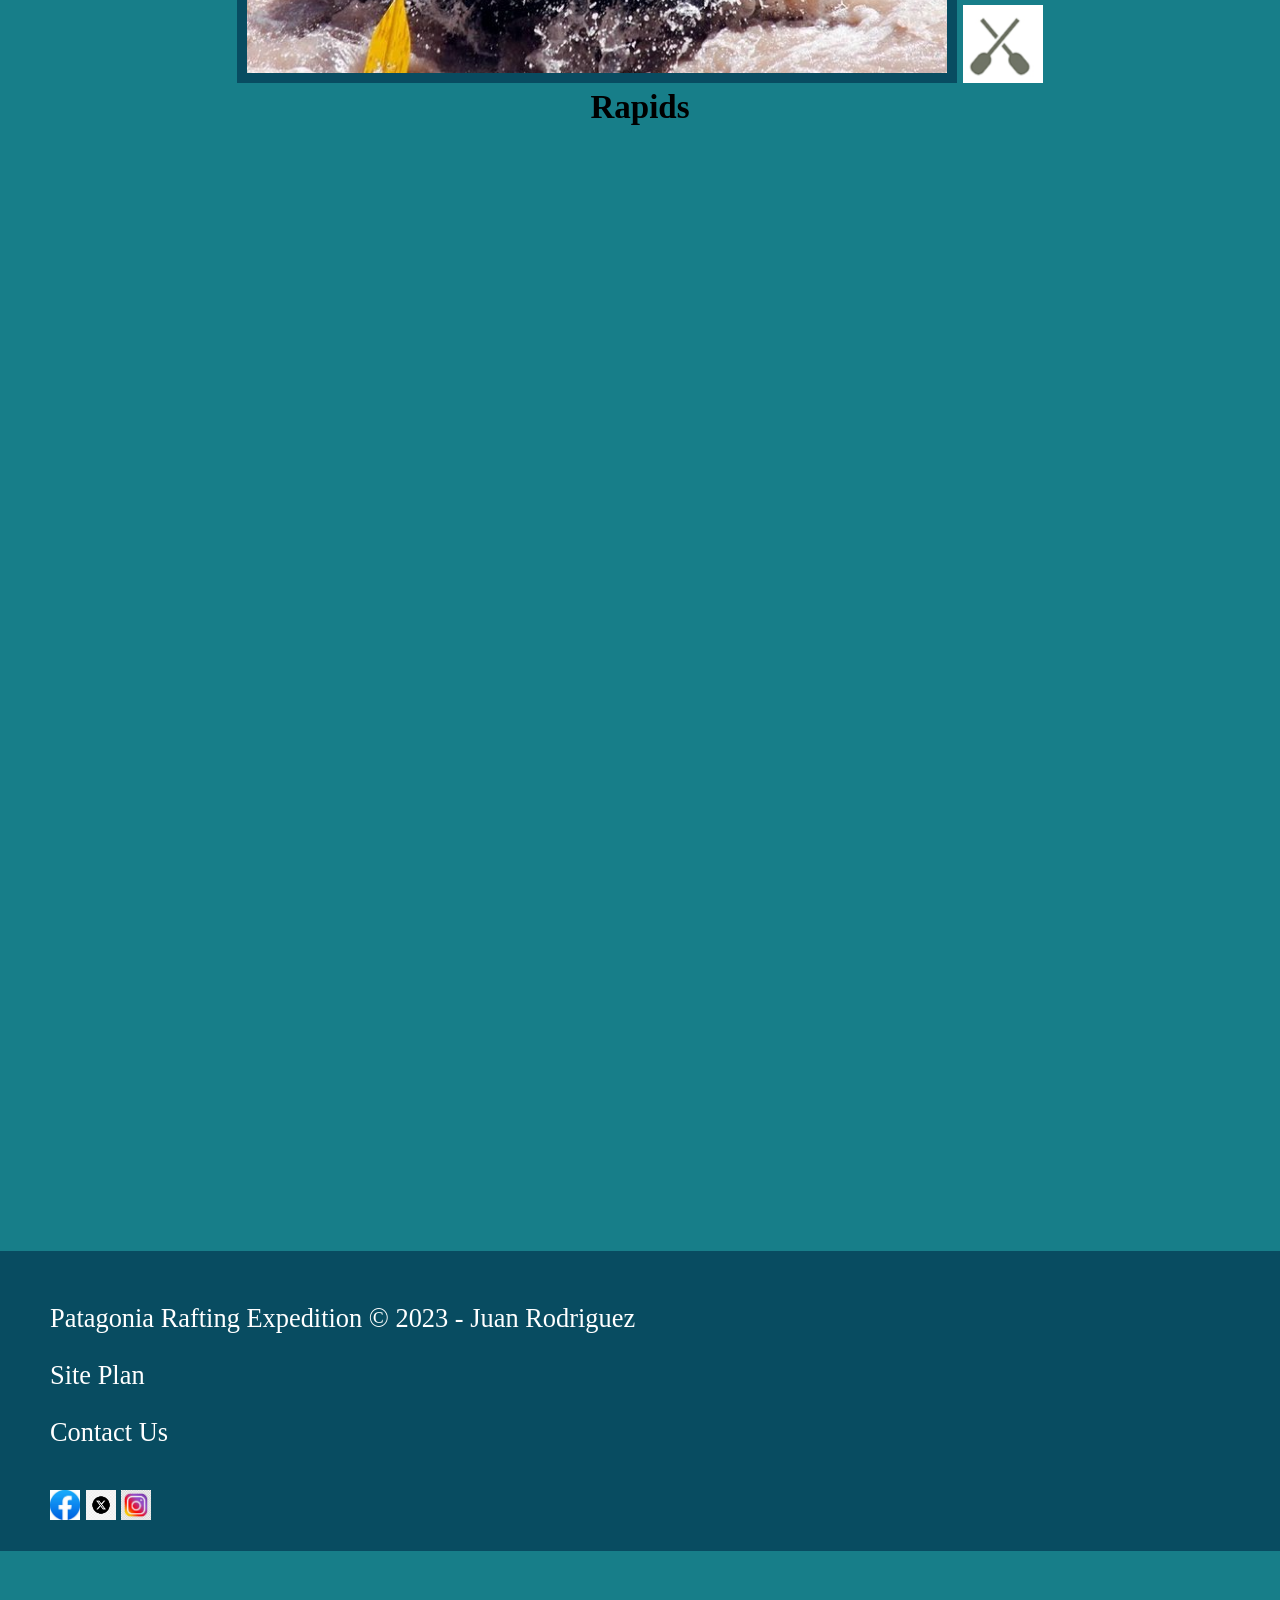
==== commit dd13765d: "new update w5" ====
--- a/wwr/index.html
+++ b/wwr/index.html
@@ -51,7 +51,7 @@
             <div id="background"></div> 
         </main>
         <footer>
-            <p>Dry Oar &copy; 2023 - Juan Rodriguez</p>
+            <p>Patagonia Rafting Expedition &copy; 2023 - Juan Rodriguez</p>
             <p><a href="site-plan-rafting.html">Site Plan</a></p>
             <p><a href="contactus.html">Contact Us</a></p>
             <div class="social">
--- a/wwr/styles/style.css
+++ b/wwr/styles/style.css
@@ -1,3 +1,6 @@
+@import url('https://fonts.googleapis.com/css2?family=EB+Garamond:wght@500&family=Josefin+Slab:wght@300&display=swap');
+
+
 #content {
     max-width: 1600px;
     margin: 0 auto;
@@ -6,10 +9,12 @@
     width: 80px;
     height: 80px;
     background-color: whitesmoke;
+    padding-top: 5px;
   }
 
 .icon {
     width: 80px;
+    padding-top: 10px;
 }
 
 #hero-img {
@@ -20,6 +25,7 @@
     text-align: center;
     color: white;
     text-decoration: none;
+    padding: 35px;
   }
 
 nav a:hover {
@@ -37,9 +43,12 @@
   }
   
 main section {
-    text-align: center;
+    text-align: center;    
   }
 
+main section img {
+    box-sizing: border-box;
+  }
 
 
 #home-grid img {
@@ -50,6 +59,8 @@
 .card-img{
     width: 720px;
     height: auto;
+    border: 10px solid #084C61;
+
 }
 
 #background {
@@ -60,6 +71,10 @@
 
 body {
     background-color: #177E89; 
+    font-family: 'EB Garamond', serif;
+    font-size: 22px;
+    margin: 0;
+    padding:0;
   }
   
   
@@ -73,6 +88,10 @@
     background-color: #084C61; 
     color: white; 
     text-decoration: none;
+    font-size: 18px;
+    padding: 15px 30px;
+    margin-top: 50px;
+    border-radius: 5px;
 }
   
   
@@ -85,28 +104,39 @@
 .msg {
     background-color: #FFC857; 
     color: white;
+    line-height: 1.5em;
+    padding: 35px;
 }
 
 .msg h2 {
     color: white; 
+    font-family: 'EB Garamond', serif;
 }
   
   
 .msg p {
     color: white; 
+    font-size: 0.8em;
+    padding-bottom: 15px;
 }
 
 .home-title {
     color: white;
+    font-family: 'EB Garamond', serif;
+    font-size: 2em;
+    margin-top: 10px;
+
 }
   
 footer {
     background-color: #084C61;
     color: white; 
+    padding: 25px 50px;
 }
 
 footer img{
     width: 30px;
+    padding-top: 15px;
 }
 
 footer a {
@@ -127,3 +157,10 @@
     text-decoration: underline;
 }
 
+h2 {
+    margin: 0;
+}
+
+.rivers-card, .camping-card, .rapids-card, footer {
+    margin: 200px 0;
+}
